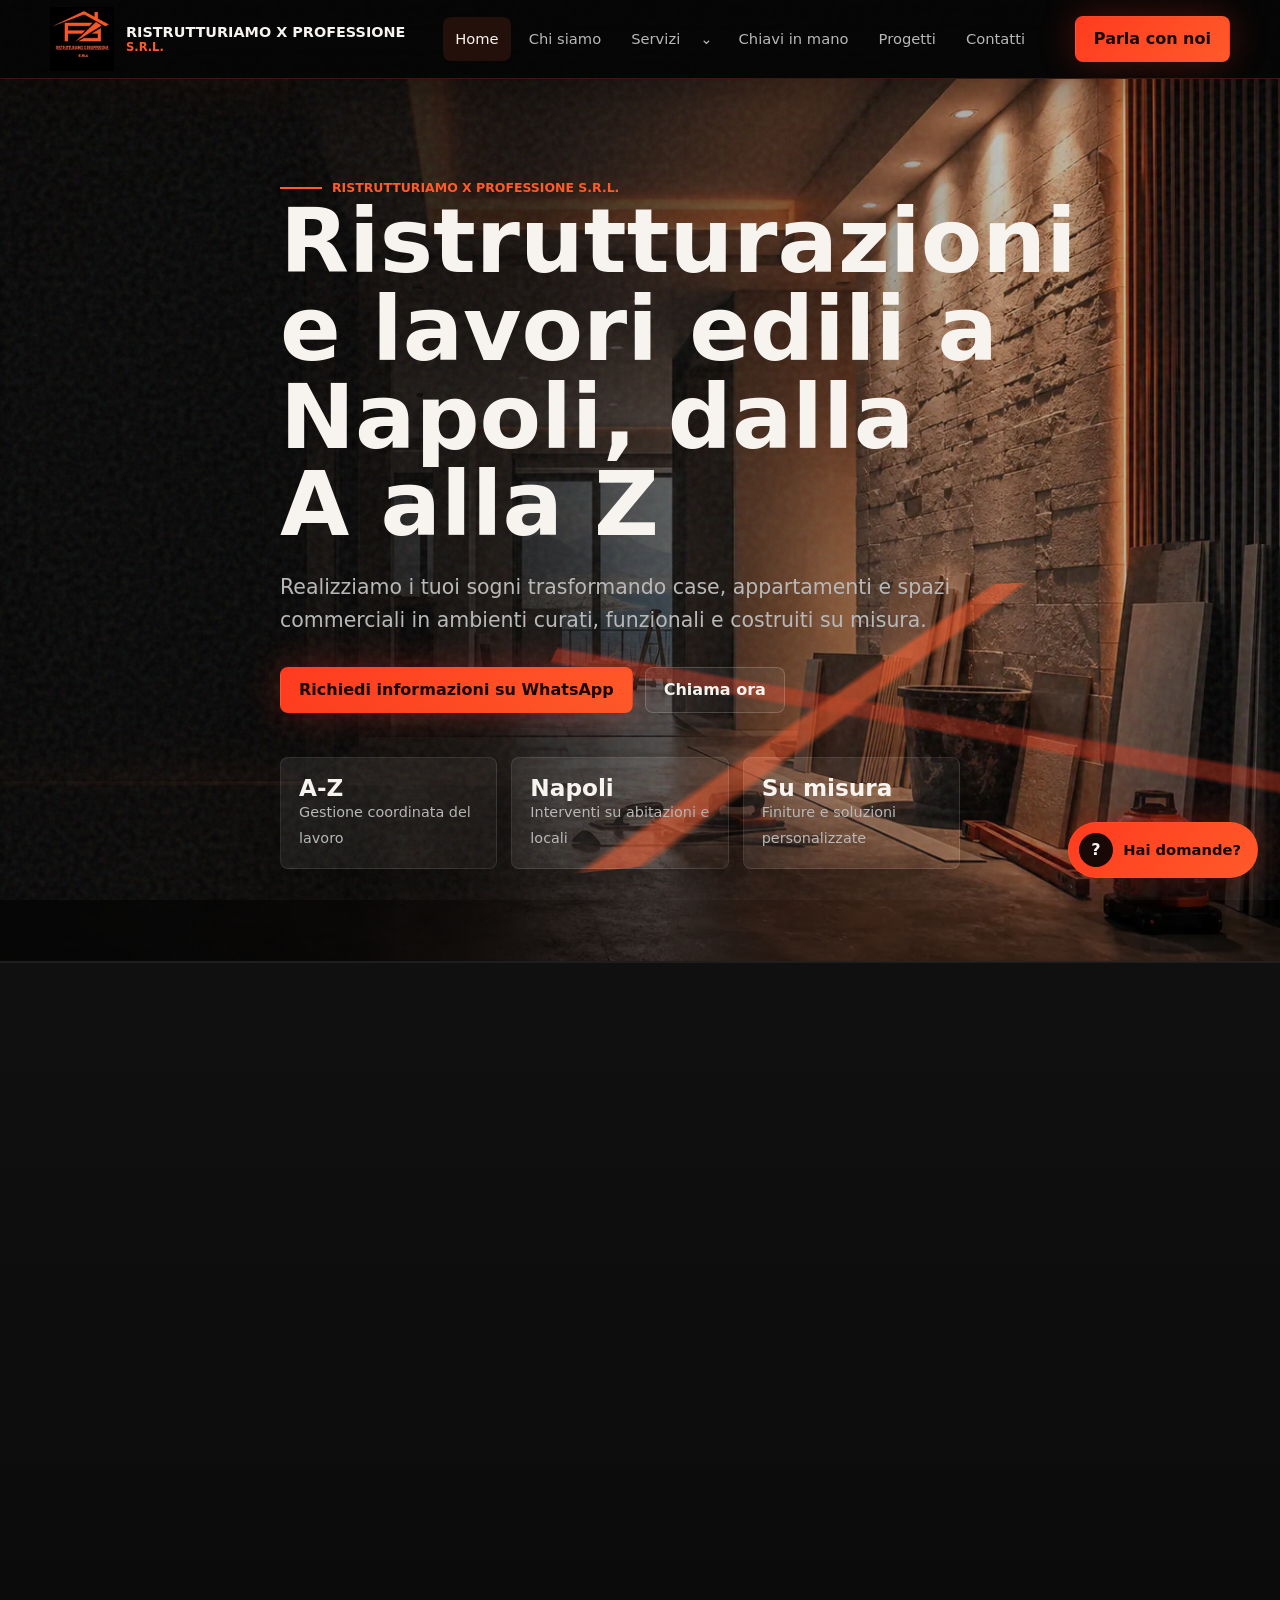
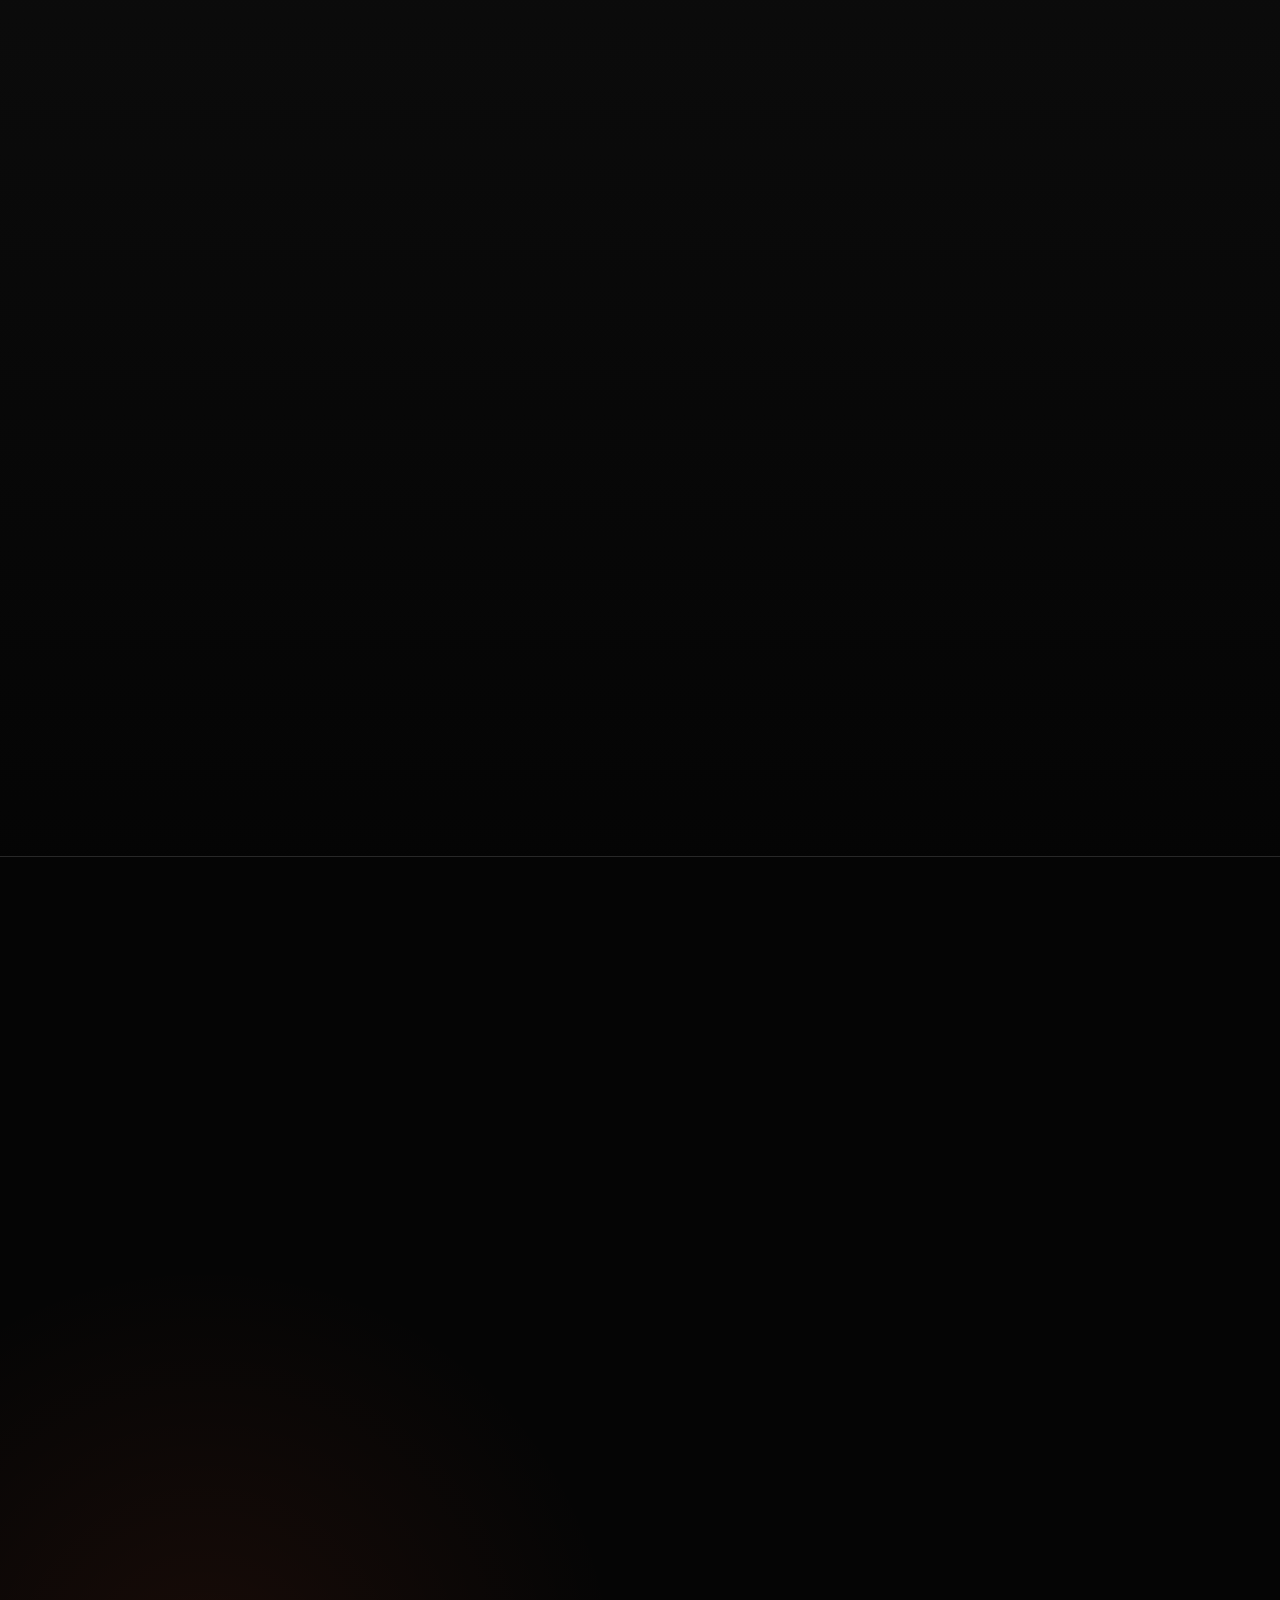
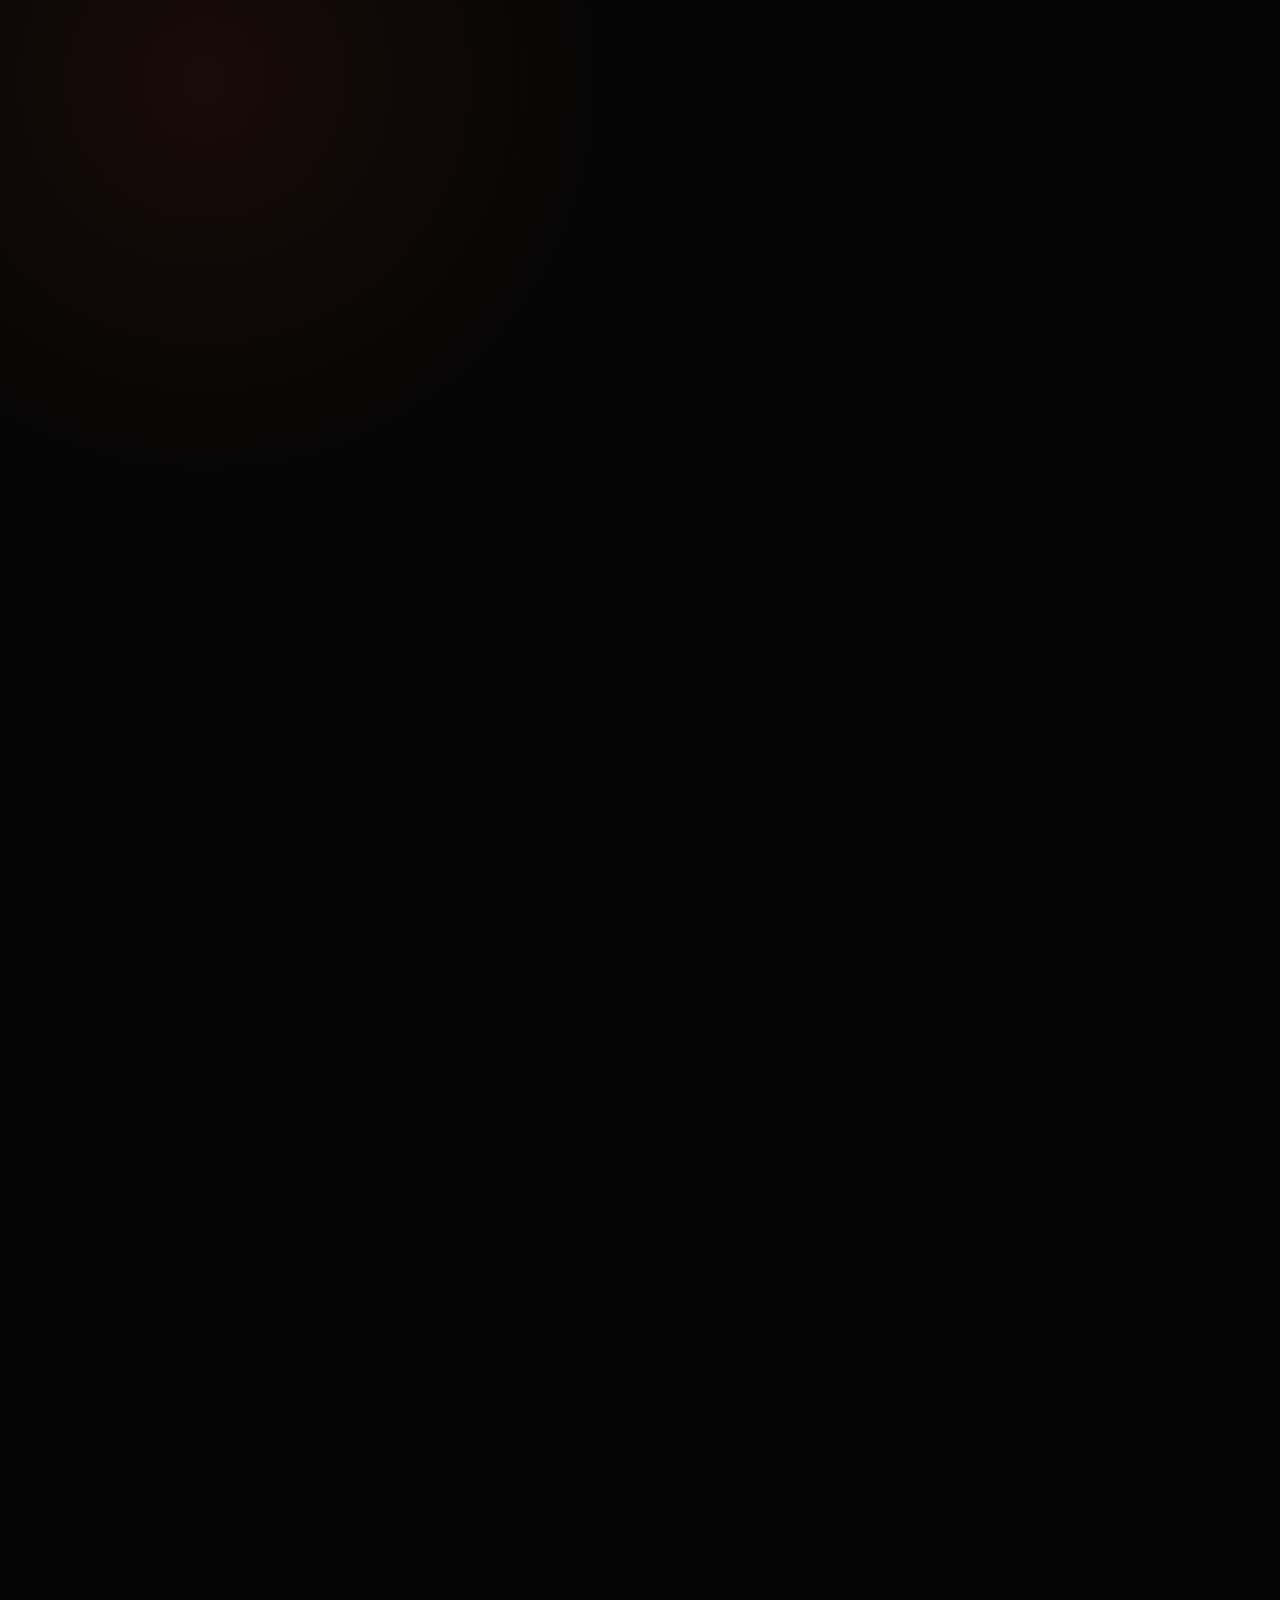
==== outputs/index.html @ 9999b203 "Build Ristrutturiamo X Professione static site" ====
<!doctype html>
<html lang="it">
<head>
  <meta charset="utf-8">
  <meta name="viewport" content="width=device-width, initial-scale=1">
  <title>Ristrutturazioni e lavori edili a Napoli | Ristrutturiamo X Professione</title>
  <meta name="description" content="Ristrutturiamo X Professione S.R.L. realizza ristrutturazioni, lavori edili e soluzioni chiavi in mano a Napoli e provincia.">
  <link rel="stylesheet" href="assets/css/styles.css">
</head>
<body data-page="home">
  <div data-header></div>

  <main>
    <section class="hero">
      <div class="container hero-content reveal">
        <span class="eyebrow">Ristrutturiamo X Professione S.R.L.</span>
        <h1>Ristrutturazioni e lavori edili a Napoli, dalla A alla Z</h1>
        <p class="lead">Realizziamo i tuoi sogni trasformando case, appartamenti e spazi commerciali in ambienti curati, funzionali e costruiti su misura.</p>
        <div class="hero-actions">
          <a class="btn btn-primary" data-wa target="_blank" rel="noopener">Richiedi informazioni su WhatsApp</a>
          <a class="btn btn-secondary" data-phone>Chiama ora</a>
        </div>
        <div class="hero-metrics">
          <div class="metric"><strong>A-Z</strong><span>Gestione coordinata del lavoro</span></div>
          <div class="metric"><strong>Napoli</strong><span>Interventi su abitazioni e locali</span></div>
          <div class="metric"><strong>Su misura</strong><span>Finiture e soluzioni personalizzate</span></div>
        </div>
      </div>
    </section>

    <section class="section section-graphite">
      <div class="container trust-grid">
        <article class="trust-item reveal">
          <span class="icon" data-icon="home"></span>
          <h3>Ristrutturazioni complete</h3>
          <p>Interventi interni ed esterni organizzati con metodo, attenzione tecnica e cura delle finiture.</p>
        </article>
        <article class="trust-item reveal">
          <span class="icon" data-icon="ruler"></span>
          <h3>Gestione dalla A alla Z</h3>
          <p>Un referente segue le fasi operative per mantenere chiaro il percorso del progetto.</p>
        </article>
        <article class="trust-item reveal">
          <span class="icon" data-icon="key"></span>
          <h3>Soluzioni chiavi in mano</h3>
          <p>Sopralluogo, organizzazione, coordinamento professionisti e consegna finale.</p>
        </article>
        <article class="trust-item reveal">
          <span class="icon" data-icon="phone"></span>
          <h3>Assistenza diretta</h3>
          <p>Comunicazione semplice e contatto rapido tramite telefono, WhatsApp e social.</p>
        </article>
      </div>
    </section>

    <section class="section">
      <div class="container">
        <div class="section-head reveal">
          <div>
            <span class="eyebrow">Servizi principali</span>
            <h2>Ogni lavorazione coordinata con precisione</h2>
          </div>
          <p>Dalla muratura agli impianti, dalle pavimentazioni alle finiture: il lavoro viene costruito intorno alle esigenze dello spazio e del cliente.</p>
        </div>
        <div class="grid-3">
          <article class="service-card reveal"><span class="icon" data-icon="home"></span><h3>Ristrutturazioni complete</h3><p>Interventi completi per immobili residenziali e commerciali.</p><a class="text-link" href="servizi.html">Vai ai servizi</a></article>
          <article class="service-card reveal"><span class="icon" data-icon="ruler"></span><h3>Ristrutturazione appartamenti</h3><p>Spazi abitativi ripensati per comfort, funzionalità ed estetica.</p><a class="text-link" href="servizi.html">Vai ai servizi</a></article>
          <article class="service-card reveal"><span class="icon" data-icon="tool"></span><h3>Bagni e cucine</h3><p>Ambienti tecnici gestiti con cura su impianti, rivestimenti e dettagli.</p><a class="text-link" href="servizi.html">Vai ai servizi</a></article>
          <article class="service-card reveal"><span class="icon" data-icon="tool"></span><h3>Impianti e opere interne</h3><p>Lavorazioni coordinate con i professionisti necessari al cantiere.</p><a class="text-link" href="servizi.html">Vai ai servizi</a></article>
          <article class="service-card reveal"><span class="icon" data-icon="tile"></span><h3>Pavimenti e rivestimenti</h3><p>Posa e scelta delle superfici con attenzione a resistenza e stile.</p><a class="text-link" href="servizi.html">Vai ai servizi</a></article>
          <article class="service-card reveal"><span class="icon" data-icon="finish"></span><h3>Cartongesso, pittura e finiture</h3><p>Dettagli finali curati per valorizzare ogni ambiente.</p><a class="text-link" href="servizi.html">Vai ai servizi</a></article>
        </div>
      </div>
    </section>

    <section class="section section-graphite">
      <div class="container split">
        <div class="reveal">
          <span class="eyebrow">Perché sceglierci</span>
          <h2>Un unico referente per trasformare la tua idea in realtà</h2>
          <p class="lead">Ascolto, organizzazione e cura tecnica guidano ogni scelta: materiali, professionisti, lavorazioni e finiture vengono coordinati con una comunicazione chiara.</p>
          <ul class="quote-list">
            <li>Ascolto delle esigenze e valutazione dello spazio</li>
            <li>Organizzazione del lavoro e gestione dei professionisti</li>
            <li>Attenzione ai materiali, ai dettagli e alle finiture</li>
            <li>Comunicazione diretta con il cliente durante il percorso</li>
          </ul>
        </div>
        <div class="architect-panel reveal" aria-label="Composizione architettonica 3D"><span class="blueprint"></span></div>
      </div>
    </section>

    <section class="section">
      <div class="container split">
        <div class="architect-panel reveal"><span class="blueprint"></span></div>
        <div class="reveal">
          <span class="eyebrow">Chiavi in mano</span>
          <h2>Ristrutturazioni chiavi in mano senza stress</h2>
          <p class="lead">L'azienda segue il cliente in ogni fase: sopralluogo, valutazione, organizzazione delle lavorazioni, gestione del cantiere, coordinamento dei professionisti e consegna finale.</p>
          <div class="cta-row">
            <a class="btn btn-primary" href="ristrutturazioni-chiavi-in-mano.html">Scopri il servizio chiavi in mano</a>
            <a class="btn btn-secondary" data-wa target="_blank" rel="noopener">Scrivici su WhatsApp</a>
          </div>
        </div>
      </div>
    </section>

    <section class="section-compact section-graphite">
      <div class="container review-band reveal">
        <div>
          <span class="eyebrow">Recensioni</span>
          <h2>La fiducia dei clienti è il nostro miglior biglietto da visita</h2>
          <p>Leggi le esperienze dei clienti e scopri come lavoriamo su progetti reali.</p>
        </div>
        <a class="btn btn-primary" data-reviews target="_blank" rel="noopener">Leggi le recensioni su Google</a>
      </div>
    </section>

    <section class="section">
      <div class="container review-band reveal">
        <div>
          <span class="eyebrow">Contatto diretto</span>
          <h2>Hai un progetto di ristrutturazione? Parliamone insieme.</h2>
        </div>
        <div class="cta-row">
          <a class="btn btn-primary" data-wa target="_blank" rel="noopener">WhatsApp</a>
          <a class="btn btn-secondary" data-phone>Telefono</a>
        </div>
      </div>
    </section>
  </main>

  <div data-footer></div>
  <script src="assets/js/main.js"></script>
</body>
</html>
---- outputs/assets/css/styles.css ----
:root {
  --black: #050505;
  --graphite: #111111;
  --graphite-2: #1a1a1a;
  --line: rgba(255, 255, 255, 0.1);
  --line-strong: rgba(255, 90, 42, 0.36);
  --orange: #ff3b1f;
  --orange-2: #ff5a2a;
  --warm: #f7f4ef;
  --muted: #b8b8b8;
  --muted-2: #8f8f8f;
  --shadow: 0 22px 80px rgba(0, 0, 0, 0.46);
  --glow: 0 0 36px rgba(255, 59, 31, 0.28);
  --radius: 8px;
  --container: 1180px;
  color-scheme: dark;
}

* {
  box-sizing: border-box;
}

html {
  scroll-behavior: smooth;
}

body {
  margin: 0;
  font-family: Inter, ui-sans-serif, system-ui, -apple-system, BlinkMacSystemFont, "Segoe UI", sans-serif;
  background:
    radial-gradient(circle at 84% 8%, rgba(255, 59, 31, 0.12), transparent 28rem),
    radial-gradient(circle at 16% 36%, rgba(255, 90, 42, 0.08), transparent 26rem),
    var(--black);
  color: var(--warm);
  line-height: 1.6;
  overflow-x: hidden;
}

body::before {
  content: "";
  position: fixed;
  inset: 0;
  pointer-events: none;
  z-index: -2;
  background-image:
    linear-gradient(rgba(255, 255, 255, 0.03) 1px, transparent 1px),
    linear-gradient(90deg, rgba(255, 255, 255, 0.025) 1px, transparent 1px);
  background-size: 48px 48px;
  mask-image: linear-gradient(to bottom, rgba(0, 0, 0, 0.82), transparent 82%);
}

body::after {
  content: "";
  position: fixed;
  inset: 0;
  pointer-events: none;
  z-index: -1;
  opacity: 0.18;
  background-image: url("data:image/svg+xml,%3Csvg viewBox='0 0 180 180' xmlns='http://www.w3.org/2000/svg'%3E%3Cfilter id='n'%3E%3CfeTurbulence type='fractalNoise' baseFrequency='.72' numOctaves='3' stitchTiles='stitch'/%3E%3C/filter%3E%3Crect width='180' height='180' filter='url(%23n)' opacity='.52'/%3E%3C/svg%3E");
}

a {
  color: inherit;
  text-decoration: none;
}

a:focus-visible,
button:focus-visible {
  outline: 2px solid var(--orange-2);
  outline-offset: 3px;
}

img {
  display: block;
  max-width: 100%;
}

button {
  font: inherit;
}

.sr-only {
  position: absolute;
  width: 1px;
  height: 1px;
  padding: 0;
  margin: -1px;
  overflow: hidden;
  clip: rect(0, 0, 0, 0);
  white-space: nowrap;
  border: 0;
}

.container {
  width: 100%;
  max-width: calc(var(--container) + 40px);
  padding-inline: 20px;
  margin-inline: auto;
}

.site-header {
  position: sticky;
  top: 0;
  z-index: 50;
  border-bottom: 1px solid rgba(255, 90, 42, 0.22);
  background: rgba(5, 5, 5, 0.84);
  backdrop-filter: blur(18px);
  box-shadow: 0 10px 42px rgba(0, 0, 0, 0.32);
}

.header-inner {
  display: flex;
  align-items: center;
  justify-content: space-between;
  min-height: 78px;
  gap: 22px;
}

.brand {
  display: flex;
  align-items: center;
  gap: 12px;
  min-width: 220px;
}

.brand img {
  width: 64px;
  height: 64px;
  object-fit: contain;
}

.brand-text {
  display: grid;
  gap: 0;
  line-height: 1.1;
}

.brand-name {
  font-weight: 800;
  font-size: 0.9rem;
  text-transform: uppercase;
}

.brand-sub {
  color: var(--orange-2);
  font-weight: 800;
  font-size: 0.72rem;
  text-transform: uppercase;
}

.main-nav {
  display: flex;
  align-items: center;
  gap: 6px;
}

.main-nav a,
.submenu-toggle {
  color: var(--muted);
  font-size: 0.92rem;
  padding: 10px 12px;
  border-radius: var(--radius);
  transition: color 180ms ease, background 180ms ease;
}

.main-nav a:hover,
.main-nav a.active,
.nav-dropdown.active > .nav-link,
.nav-dropdown:hover > .nav-link,
.nav-dropdown.is-open > .nav-link,
.submenu-toggle:hover {
  color: var(--warm);
  background: rgba(255, 90, 42, 0.12);
}

.nav-dropdown {
  position: relative;
  display: inline-flex;
  align-items: center;
}

.submenu-toggle {
  border: 0;
  background: transparent;
  cursor: pointer;
  padding-inline: 8px;
  color: var(--muted);
}

.submenu {
  position: absolute;
  top: calc(100% + 14px);
  left: 0;
  min-width: 270px;
  display: grid;
  gap: 4px;
  padding: 10px;
  border: 1px solid var(--line);
  border-radius: var(--radius);
  background: rgba(8, 8, 8, 0.96);
  box-shadow: var(--shadow);
  opacity: 0;
  pointer-events: none;
  transform: translateY(8px);
  transition: opacity 180ms ease, transform 180ms ease;
}

.submenu::before {
  content: "";
  position: absolute;
  left: 18px;
  top: -7px;
  width: 12px;
  height: 12px;
  border-left: 1px solid var(--line);
  border-top: 1px solid var(--line);
  background: rgba(8, 8, 8, 0.96);
  transform: rotate(45deg);
}

.nav-dropdown:hover .submenu,
.nav-dropdown:focus-within .submenu,
.nav-dropdown.is-open .submenu {
  opacity: 1;
  pointer-events: auto;
  transform: translateY(0);
}

.submenu a {
  padding: 11px 12px;
  color: var(--muted);
}

.submenu a:hover {
  color: var(--warm);
  background: rgba(255, 90, 42, 0.12);
}

.header-actions {
  display: flex;
  align-items: center;
  gap: 10px;
}

.menu-toggle {
  display: none;
  width: 44px;
  height: 44px;
  border: 1px solid var(--line);
  border-radius: var(--radius);
  background: rgba(255, 255, 255, 0.04);
  color: var(--warm);
  cursor: pointer;
}

.menu-toggle span {
  display: block;
  width: 18px;
  height: 2px;
  margin: 4px auto;
  background: currentColor;
  transition: transform 180ms ease, opacity 180ms ease;
}

.btn {
  display: inline-flex;
  align-items: center;
  justify-content: center;
  min-height: 46px;
  gap: 9px;
  padding: 12px 18px;
  border: 1px solid transparent;
  border-radius: var(--radius);
  font-weight: 800;
  line-height: 1.1;
  transition: transform 220ms cubic-bezier(.2, .8, .2, 1), box-shadow 220ms ease, border-color 220ms ease, background 220ms ease;
}

.btn:hover {
  transform: translateY(-2px);
}

.btn-primary {
  color: #160604;
  background: linear-gradient(135deg, var(--orange), var(--orange-2));
  box-shadow: var(--glow);
}

.btn-secondary {
  color: var(--warm);
  border-color: rgba(255, 255, 255, 0.18);
  background: rgba(255, 255, 255, 0.06);
}

.btn-secondary:hover {
  border-color: var(--line-strong);
  box-shadow: 0 12px 38px rgba(255, 59, 31, 0.14);
}

.btn-wide {
  width: 100%;
}

.hero {
  position: relative;
  min-height: calc(100vh - 78px);
  display: grid;
  align-items: center;
  overflow: hidden;
  border-bottom: 1px solid var(--line);
}

.hero::before {
  content: "";
  position: absolute;
  inset: 0;
  background:
    linear-gradient(90deg, rgba(5, 5, 5, 0.96) 0%, rgba(5, 5, 5, 0.82) 42%, rgba(5, 5, 5, 0.26) 78%),
    url("../images/hero-ristrutturazione-premium.jpg") center right / cover no-repeat;
  z-index: -2;
}

.hero::after {
  content: "";
  position: absolute;
  width: min(54vw, 660px);
  aspect-ratio: 1.55;
  right: 6vw;
  bottom: 7vh;
  background:
    linear-gradient(135deg, transparent 47%, rgba(255, 90, 42, 0.78) 48%, rgba(255, 90, 42, 0.78) 51%, transparent 52%),
    linear-gradient(25deg, transparent 41%, rgba(255, 59, 31, 0.48) 42%, rgba(255, 59, 31, 0.48) 45%, transparent 46%);
  filter: drop-shadow(0 28px 48px rgba(255, 59, 31, 0.2));
  transform: perspective(700px) rotateX(57deg) rotateZ(-8deg);
  opacity: 0.72;
  z-index: -1;
}

.hero-content {
  max-width: 760px;
  padding-block: 92px;
}

.eyebrow {
  display: inline-flex;
  align-items: center;
  gap: 10px;
  color: var(--orange-2);
  font-size: 0.78rem;
  font-weight: 900;
  text-transform: uppercase;
}

.eyebrow::before {
  content: "";
  width: 42px;
  height: 2px;
  background: currentColor;
  box-shadow: var(--glow);
}

h1,
h2,
h3,
p {
  margin-top: 0;
}

h1 {
  max-width: 820px;
  margin-bottom: 22px;
  font-size: clamp(2.8rem, 7vw, 6.1rem);
  line-height: 0.98;
  font-weight: 900;
  text-wrap: balance;
}

.page-hero h1 {
  font-size: clamp(2.5rem, 5.4vw, 5rem);
}

h2 {
  margin-bottom: 18px;
  font-size: clamp(2rem, 4vw, 3.5rem);
  line-height: 1.05;
  font-weight: 900;
}

h3 {
  margin-bottom: 10px;
  font-size: 1.18rem;
  line-height: 1.25;
}

.lead {
  max-width: 700px;
  color: var(--muted);
  font-size: clamp(1.06rem, 2vw, 1.28rem);
  overflow-wrap: break-word;
}

.hero-actions,
.cta-row {
  display: flex;
  flex-wrap: wrap;
  gap: 12px;
  margin-top: 30px;
}

.hero-metrics {
  display: grid;
  grid-template-columns: repeat(3, minmax(0, 1fr));
  gap: 14px;
  max-width: 680px;
  margin-top: 44px;
}

.metric,
.trust-item,
.service-card,
.feature-card,
.project-card,
.contact-panel,
.phase,
.review-band,
.video-box {
  border: 1px solid var(--line);
  border-radius: var(--radius);
  background: linear-gradient(145deg, rgba(255, 255, 255, 0.07), rgba(255, 255, 255, 0.025));
  box-shadow: var(--shadow);
}

.metric {
  padding: 18px;
}

.metric strong {
  display: block;
  color: var(--warm);
  font-size: 1.45rem;
  line-height: 1;
}

.metric span {
  color: var(--muted);
  font-size: 0.9rem;
}

.section {
  padding: 96px 0;
  position: relative;
  content-visibility: auto;
  contain-intrinsic-size: 700px;
}

.section-compact {
  padding: 72px 0;
}

.section-graphite {
  background: linear-gradient(180deg, rgba(17, 17, 17, 0.94), rgba(5, 5, 5, 0.92));
  border-block: 1px solid var(--line);
}

.section-head {
  display: flex;
  align-items: end;
  justify-content: space-between;
  gap: 28px;
  margin-bottom: 34px;
}

.section-head p {
  max-width: 520px;
  color: var(--muted);
}

.trust-grid {
  display: grid;
  grid-template-columns: repeat(4, minmax(0, 1fr));
  gap: 16px;
}

.trust-item,
.feature-card,
.phase {
  padding: 24px;
}

.icon {
  display: inline-grid;
  place-items: center;
  width: 44px;
  height: 44px;
  margin-bottom: 18px;
  border: 1px solid var(--line-strong);
  border-radius: var(--radius);
  color: var(--orange-2);
  background: rgba(255, 59, 31, 0.1);
  box-shadow: inset 0 0 28px rgba(255, 59, 31, 0.08);
}

.icon svg {
  width: 23px;
  height: 23px;
  stroke: currentColor;
  stroke-width: 2;
  fill: none;
}

.grid-3 {
  display: grid;
  grid-template-columns: repeat(3, minmax(0, 1fr));
  gap: 18px;
}

.grid-2 {
  display: grid;
  grid-template-columns: repeat(2, minmax(0, 1fr));
  gap: 22px;
}

.service-card {
  position: relative;
  min-height: 260px;
  padding: 26px;
  overflow: hidden;
  transition: transform 260ms cubic-bezier(.2, .8, .2, 1), border-color 220ms ease, background 220ms ease;
}

.service-card[id] {
  scroll-margin-top: 110px;
}

.service-card::before {
  content: "";
  position: absolute;
  inset: 0;
  opacity: 0;
  background:
    linear-gradient(135deg, rgba(255, 59, 31, 0.18), transparent 42%),
    linear-gradient(45deg, transparent 55%, rgba(255, 90, 42, 0.18) 56%, transparent 57%);
  transition: opacity 180ms ease;
}

.service-card:hover {
  transform: translateY(-6px);
  border-color: var(--line-strong);
  background: linear-gradient(145deg, rgba(255, 255, 255, 0.09), rgba(255, 59, 31, 0.04));
}

.service-card:hover::before {
  opacity: 1;
}

.service-card > * {
  position: relative;
}

.service-card p,
.trust-item p,
.feature-card p,
.phase p,
.contact-panel p,
.project-card p {
  color: var(--muted);
}

.text-link {
  display: inline-flex;
  align-items: center;
  gap: 8px;
  margin-top: 14px;
  color: var(--orange-2);
  font-weight: 900;
}

.split {
  display: grid;
  grid-template-columns: 1.04fr 0.96fr;
  gap: 42px;
  align-items: center;
}

.architect-panel {
  position: relative;
  min-height: 440px;
  border: 1px solid var(--line);
  border-radius: var(--radius);
  overflow: hidden;
  background:
    linear-gradient(135deg, rgba(255, 59, 31, 0.18), transparent 34%),
    linear-gradient(165deg, rgba(255, 255, 255, 0.08), rgba(255, 255, 255, 0.02)),
    #0c0c0c;
  box-shadow: var(--shadow);
}

.architect-panel::before {
  content: "";
  position: absolute;
  inset: 48px;
  border: 1px solid rgba(255, 255, 255, 0.14);
  transform: skewY(-9deg);
}

.architect-panel::after {
  content: "";
  position: absolute;
  width: 78%;
  height: 54%;
  right: -8%;
  bottom: 12%;
  background:
    linear-gradient(135deg, transparent 38%, var(--orange) 39%, var(--orange) 43%, transparent 44%),
    linear-gradient(25deg, transparent 48%, rgba(255, 90, 42, 0.7) 49%, rgba(255, 90, 42, 0.7) 52%, transparent 53%),
    linear-gradient(180deg, rgba(255, 255, 255, 0.09), rgba(255, 255, 255, 0.02));
  transform: perspective(760px) rotateX(52deg) rotateZ(-13deg);
  filter: drop-shadow(0 28px 40px rgba(255, 59, 31, 0.18));
}

.blueprint {
  position: absolute;
  inset: 0;
  opacity: 0.42;
  background-image:
    linear-gradient(90deg, rgba(255, 255, 255, 0.07) 1px, transparent 1px),
    linear-gradient(rgba(255, 255, 255, 0.07) 1px, transparent 1px);
  background-size: 34px 34px;
}

.quote-list {
  display: grid;
  gap: 12px;
  margin: 26px 0 0;
  padding: 0;
  list-style: none;
}

.quote-list li {
  position: relative;
  padding: 14px 14px 14px 42px;
  border: 1px solid var(--line);
  border-radius: var(--radius);
  color: var(--muted);
  background: rgba(255, 255, 255, 0.035);
}

.quote-list li::before {
  content: "";
  position: absolute;
  left: 16px;
  top: 20px;
  width: 12px;
  height: 12px;
  border-top: 2px solid var(--orange-2);
  border-right: 2px solid var(--orange-2);
  transform: rotate(45deg);
}

.steps {
  display: grid;
  grid-template-columns: repeat(4, minmax(0, 1fr));
  gap: 16px;
  counter-reset: phase;
}

.phase {
  position: relative;
  overflow: hidden;
}

.phase::before {
  counter-increment: phase;
  content: "0" counter(phase);
  display: block;
  margin-bottom: 28px;
  color: var(--orange-2);
  font-weight: 900;
  font-size: 0.9rem;
}

.phase::after {
  content: "";
  position: absolute;
  left: 24px;
  right: 24px;
  top: 58px;
  height: 1px;
  background: linear-gradient(90deg, var(--orange), transparent);
}

.page-hero {
  padding: 118px 0 72px;
  border-bottom: 1px solid var(--line);
  background:
    linear-gradient(135deg, rgba(255, 59, 31, 0.13), transparent 44%),
    linear-gradient(180deg, rgba(17, 17, 17, 0.72), rgba(5, 5, 5, 0));
}

.page-hero .lead {
  max-width: 780px;
}

.video-box {
  display: grid;
  place-items: center;
  min-height: 360px;
  overflow: hidden;
  position: relative;
  background:
    linear-gradient(135deg, rgba(255, 59, 31, 0.16), transparent 42%),
    linear-gradient(145deg, rgba(255, 255, 255, 0.08), rgba(255, 255, 255, 0.02));
}

.video-shell {
  margin: 0;
  overflow: hidden;
  border: 1px solid var(--line);
  border-radius: var(--radius);
  background:
    linear-gradient(135deg, rgba(255, 59, 31, 0.18), transparent 46%),
    #090909;
  box-shadow: var(--shadow);
}

.company-video {
  display: block;
  width: 100%;
  aspect-ratio: 16 / 9;
  max-height: 560px;
  object-fit: cover;
  background: #000;
}

.video-shell figcaption {
  display: grid;
  gap: 4px;
  padding: 18px 20px;
  color: var(--muted);
}

.video-shell figcaption span {
  color: var(--orange-2);
  font-size: 0.78rem;
  font-weight: 900;
  text-transform: uppercase;
}

.before-after-grid {
  display: grid;
  grid-template-columns: repeat(3, minmax(0, 1fr));
  gap: 18px;
}

.before-after-card {
  overflow: hidden;
  border: 1px solid var(--line);
  border-radius: var(--radius);
  background: linear-gradient(145deg, rgba(255, 255, 255, 0.07), rgba(255, 255, 255, 0.025));
  box-shadow: var(--shadow);
  transition: transform 260ms cubic-bezier(.2, .8, .2, 1), border-color 220ms ease;
}

.before-after-card:hover {
  transform: translateY(-6px);
  border-color: var(--line-strong);
}

.compare {
  --split: 54%;
  position: relative;
  aspect-ratio: 3 / 2;
  overflow: hidden;
  background: #090909;
}

.compare img {
  width: 100%;
  height: 100%;
  object-fit: cover;
}

.after-layer {
  position: absolute;
  inset: 0;
  width: var(--split);
  overflow: hidden;
  border-right: 2px solid var(--orange-2);
  box-shadow: 18px 0 42px rgba(255, 59, 31, 0.24);
  transition: width 520ms cubic-bezier(.2, .8, .2, 1);
}

.before-after-card:hover .after-layer {
  width: 68%;
}

.after-layer img {
  width: auto;
  height: 100%;
  max-width: none;
}

.compare-label {
  position: absolute;
  top: 14px;
  z-index: 2;
  display: inline-flex;
  padding: 7px 10px;
  border-radius: var(--radius);
  color: var(--warm);
  font-size: 0.78rem;
  font-weight: 900;
  text-transform: uppercase;
  background: rgba(5, 5, 5, 0.76);
  border: 1px solid var(--line);
}

.compare-label.before {
  right: 14px;
}

.compare-label.after {
  left: 14px;
  color: #160604;
  background: linear-gradient(135deg, var(--orange), var(--orange-2));
}

.social-proof-grid {
  display: grid;
  grid-template-columns: 1fr;
  gap: 12px;
}

.social-proof-card {
  display: grid;
  gap: 6px;
  padding: 20px;
  border: 1px solid var(--line);
  border-radius: var(--radius);
  background:
    linear-gradient(135deg, rgba(255, 59, 31, 0.12), transparent 42%),
    rgba(255, 255, 255, 0.045);
  box-shadow: var(--shadow);
  transition: transform 240ms cubic-bezier(.2, .8, .2, 1), border-color 220ms ease, background 220ms ease;
}

.social-proof-card:hover {
  transform: translateY(-4px);
  border-color: var(--line-strong);
  background:
    linear-gradient(135deg, rgba(255, 59, 31, 0.2), transparent 42%),
    rgba(255, 255, 255, 0.06);
}

.social-proof-card span {
  color: var(--orange-2);
  font-size: 0.78rem;
  font-weight: 900;
  text-transform: uppercase;
}

.social-proof-card strong {
  color: var(--warm);
  font-size: 1.08rem;
}

.video-box::before {
  content: "";
  width: 76px;
  height: 76px;
  border-radius: 50%;
  border: 1px solid var(--line-strong);
  background: rgba(255, 59, 31, 0.12);
  box-shadow: var(--glow);
}

.video-box::after {
  content: "";
  position: absolute;
  border-left: 18px solid var(--orange-2);
  border-block: 12px solid transparent;
  transform: translateX(4px);
}

.video-note {
  position: absolute;
  left: 24px;
  bottom: 20px;
  color: var(--muted);
  font-size: 0.9rem;
}

.project-card {
  overflow: hidden;
  background: #0d0d0d;
  transition: transform 260ms cubic-bezier(.2, .8, .2, 1), border-color 220ms ease;
}

.project-card:hover {
  transform: translateY(-6px);
  border-color: var(--line-strong);
}

.project-visual {
  min-height: 260px;
  background:
    linear-gradient(135deg, rgba(5, 5, 5, 0.18), rgba(5, 5, 5, 0.68)),
    url("../images/hero-ristrutturazione-premium.jpg") center / cover no-repeat;
  position: relative;
}

.project-visual::after {
  content: "";
  position: absolute;
  inset: 20px;
  border: 1px solid rgba(255, 255, 255, 0.16);
  background:
    linear-gradient(135deg, transparent 44%, rgba(255, 90, 42, 0.78) 45%, rgba(255, 90, 42, 0.78) 47%, transparent 48%),
    linear-gradient(90deg, transparent 52%, rgba(255, 59, 31, 0.48) 53%, transparent 54%);
}

.project-card:nth-child(2) .project-visual {
  background-position: 58% center;
  filter: saturate(0.92);
}

.project-card:nth-child(3) .project-visual {
  background-position: right center;
  filter: contrast(1.05);
}

.project-card:nth-child(4) .project-visual {
  background-position: 34% center;
  filter: brightness(0.88);
}

.project-body {
  padding: 24px;
}

.tag {
  display: inline-flex;
  margin-bottom: 12px;
  color: var(--orange-2);
  font-size: 0.78rem;
  font-weight: 900;
  text-transform: uppercase;
}

.review-band {
  display: grid;
  grid-template-columns: 1fr auto;
  gap: 24px;
  align-items: center;
  padding: 30px;
  background:
    linear-gradient(135deg, rgba(255, 59, 31, 0.18), transparent 40%),
    linear-gradient(145deg, rgba(255, 255, 255, 0.08), rgba(255, 255, 255, 0.025));
}

.contact-layout {
  display: grid;
  grid-template-columns: 0.9fr 1.1fr;
  gap: 22px;
}

.contact-panel {
  padding: 26px;
}

.contact-lines {
  display: grid;
  gap: 14px;
  margin-top: 22px;
}

.contact-line {
  display: grid;
  grid-template-columns: 44px 1fr;
  gap: 14px;
  align-items: start;
  padding-bottom: 14px;
  border-bottom: 1px solid var(--line);
}

.contact-line:last-child {
  border-bottom: 0;
  padding-bottom: 0;
}

.hours {
  display: grid;
  gap: 8px;
  margin: 18px 0 0;
  padding: 0;
  list-style: none;
}

.hours li {
  display: flex;
  justify-content: space-between;
  gap: 20px;
  color: var(--muted);
  border-bottom: 1px solid rgba(255, 255, 255, 0.07);
  padding-bottom: 8px;
}

.map-panel {
  min-height: 440px;
  padding: 34px;
  border: 1px solid var(--line);
  border-radius: var(--radius);
  background:
    linear-gradient(135deg, rgba(255, 59, 31, 0.16), transparent 36%),
    linear-gradient(90deg, rgba(255, 255, 255, 0.06) 1px, transparent 1px),
    linear-gradient(rgba(255, 255, 255, 0.06) 1px, transparent 1px),
    #0d0d0d;
  background-size: auto, 38px 38px, 38px 38px, auto;
  box-shadow: var(--shadow);
  display: grid;
  align-content: end;
}

.site-footer {
  border-top: 1px solid var(--line);
  background: #030303;
  padding: 66px 0 28px;
}

.footer-grid {
  display: grid;
  grid-template-columns: 1.2fr 0.8fr 0.8fr 0.9fr;
  gap: 36px;
}

.footer-logo {
  width: 86px;
  margin-bottom: 18px;
}

.footer-title {
  color: var(--warm);
  font-weight: 900;
  margin-bottom: 12px;
}

.footer-links,
.social-links {
  display: grid;
  gap: 10px;
}

.footer-links a,
.social-links a,
.footer-copy a {
  color: var(--muted);
}

.footer-links a:hover,
.social-links a:hover,
.footer-copy a:hover {
  color: var(--orange-2);
}

.footer-copy {
  display: flex;
  flex-wrap: wrap;
  justify-content: space-between;
  gap: 18px;
  margin-top: 42px;
  padding-top: 22px;
  border-top: 1px solid var(--line);
  color: var(--muted-2);
  font-size: 0.9rem;
}

.reveal {
  opacity: 0;
  transform: translateY(24px);
  transition: opacity 700ms ease, transform 700ms cubic-bezier(.2, .8, .2, 1);
}

.hero .reveal,
.page-hero .reveal {
  opacity: 1;
  transform: none;
}

.reveal.is-visible {
  opacity: 1;
  transform: translateY(0);
}

.chatbot {
  position: fixed;
  right: 22px;
  bottom: 22px;
  z-index: 70;
  display: grid;
  justify-items: end;
  gap: 12px;
}

.chatbot-fab {
  display: inline-flex;
  align-items: center;
  gap: 10px;
  min-height: 54px;
  padding: 10px 16px 10px 10px;
  border: 1px solid rgba(255, 90, 42, 0.42);
  border-radius: 999px;
  background: linear-gradient(135deg, var(--orange), var(--orange-2));
  color: #160604;
  box-shadow: var(--glow), 0 18px 46px rgba(0, 0, 0, 0.42);
  cursor: pointer;
}

.chatbot-fab span {
  display: grid;
  place-items: center;
  width: 34px;
  height: 34px;
  border-radius: 50%;
  background: rgba(5, 5, 5, 0.92);
  color: var(--warm);
  font-weight: 900;
}

.chatbot-fab strong {
  font-size: 0.92rem;
}

.chatbot-panel {
  width: min(390px, calc(100vw - 28px));
  max-height: min(720px, calc(100vh - 104px));
  overflow: auto;
  border: 1px solid var(--line);
  border-radius: var(--radius);
  background:
    linear-gradient(135deg, rgba(255, 59, 31, 0.16), transparent 44%),
    #070707;
  box-shadow: var(--shadow);
  padding: 18px;
}

.chatbot-panel[hidden] {
  display: none;
}

.chatbot-head {
  display: flex;
  align-items: start;
  justify-content: space-between;
  gap: 16px;
  padding-bottom: 14px;
  border-bottom: 1px solid var(--line);
}

.chatbot-head h2 {
  margin: 8px 0 0;
  font-size: 1.35rem;
  line-height: 1.1;
}

.chatbot-close {
  display: grid;
  place-items: center;
  width: 36px;
  height: 36px;
  border: 1px solid var(--line);
  border-radius: var(--radius);
  background: rgba(255, 255, 255, 0.05);
  color: var(--warm);
  cursor: pointer;
  font-size: 1.4rem;
}

.chatbot-thread {
  display: grid;
  gap: 10px;
  padding: 16px 0;
}

.bot-message,
.user-message {
  max-width: 92%;
  padding: 12px 14px;
  border-radius: var(--radius);
  color: var(--warm);
  font-size: 0.94rem;
}

.bot-message {
  justify-self: start;
  background: rgba(255, 255, 255, 0.07);
  border: 1px solid var(--line);
}

.user-message {
  justify-self: end;
  background: rgba(255, 90, 42, 0.18);
  border: 1px solid var(--line-strong);
}

.chatbot-answer-link {
  justify-self: start;
  color: var(--orange-2);
  font-weight: 900;
}

.chatbot-questions {
  display: grid;
  grid-template-columns: 1fr;
  gap: 8px;
}

.chatbot-form {
  display: grid;
  grid-template-columns: 1fr auto;
  gap: 8px;
  margin-bottom: 12px;
}

.chatbot-form input {
  min-width: 0;
  min-height: 44px;
  padding: 11px 12px;
  border: 1px solid var(--line);
  border-radius: var(--radius);
  background: rgba(255, 255, 255, 0.055);
  color: var(--warm);
}

.chatbot-form input::placeholder {
  color: var(--muted-2);
}

.chatbot-form button {
  min-height: 44px;
  padding: 10px 13px;
  border: 0;
  border-radius: var(--radius);
  background: linear-gradient(135deg, var(--orange), var(--orange-2));
  color: #160604;
  font-weight: 900;
  cursor: pointer;
}

.chatbot-questions button {
  width: 100%;
  padding: 11px 12px;
  border: 1px solid var(--line);
  border-radius: var(--radius);
  background: rgba(255, 255, 255, 0.045);
  color: var(--warm);
  text-align: left;
  cursor: pointer;
}

.chatbot-questions button:hover {
  border-color: var(--line-strong);
  background: rgba(255, 90, 42, 0.11);
}

.chatbot-direct {
  display: grid;
  grid-template-columns: 1fr 1fr;
  gap: 8px;
  margin-top: 14px;
}

@media (prefers-reduced-motion: reduce) {
  *,
  *::before,
  *::after {
    scroll-behavior: auto !important;
    transition: none !important;
  }

  .reveal {
    opacity: 1;
    transform: none;
  }

  .after-layer {
    transition: none;
  }
}

@supports (background-image: image-set(url("../images/hero-ristrutturazione-premium.webp") type("image/webp"))) {
  .hero::before {
    background:
      linear-gradient(90deg, rgba(5, 5, 5, 0.96) 0%, rgba(5, 5, 5, 0.82) 42%, rgba(5, 5, 5, 0.26) 78%),
      image-set(
        url("../images/hero-ristrutturazione-premium.webp") type("image/webp"),
        url("../images/hero-ristrutturazione-premium.jpg") type("image/jpeg"),
        url("../images/hero-ristrutturazione-premium.png") type("image/png")
      ) center right / cover no-repeat;
  }

  .project-visual {
    background:
      linear-gradient(135deg, rgba(5, 5, 5, 0.18), rgba(5, 5, 5, 0.68)),
      image-set(
        url("../images/hero-ristrutturazione-premium.webp") type("image/webp"),
        url("../images/hero-ristrutturazione-premium.jpg") type("image/jpeg"),
        url("../images/hero-ristrutturazione-premium.png") type("image/png")
      ) center / cover no-repeat;
  }
}

@media (max-width: 1040px) {
  .main-nav {
    position: fixed;
    inset: 78px 16px auto 16px;
    display: none;
    flex-direction: column;
    align-items: stretch;
    padding: 14px;
    border: 1px solid var(--line);
    border-radius: var(--radius);
    background: #050505;
    box-shadow: var(--shadow);
  }

  .main-nav.is-open {
    display: flex;
  }

  .main-nav a {
    padding: 14px;
  }

  .nav-dropdown {
    display: grid;
    grid-template-columns: 1fr 44px;
    align-items: stretch;
  }

  .nav-dropdown > .nav-link {
    grid-column: 1;
  }

  .submenu-toggle {
    grid-column: 2;
    min-height: 48px;
    border: 1px solid var(--line);
    background: rgba(255, 255, 255, 0.04);
  }

  .submenu {
    position: static;
    grid-column: 1 / -1;
    min-width: 0;
    display: none;
    margin: 2px 0 6px;
    opacity: 1;
    pointer-events: auto;
    transform: none;
    box-shadow: none;
    background: rgba(255, 255, 255, 0.035);
  }

  .submenu::before {
    display: none;
  }

  .nav-dropdown:hover .submenu,
  .nav-dropdown:focus-within .submenu {
    display: none;
  }

  .nav-dropdown.is-open .submenu {
    display: grid;
  }

  .menu-toggle {
    display: block;
  }

  .header-actions .btn {
    display: none;
  }

  .trust-grid,
  .steps {
    grid-template-columns: repeat(2, minmax(0, 1fr));
  }

  .grid-3,
  .before-after-grid,
  .footer-grid {
    grid-template-columns: repeat(2, minmax(0, 1fr));
  }

  .split,
  .contact-layout {
    grid-template-columns: 1fr;
  }
}

@media (max-width: 720px) {
  .container {
    max-width: calc(var(--container) + 28px);
    padding-inline: 14px;
  }

  .brand {
    min-width: 0;
  }

  .brand img {
    width: 54px;
    height: 54px;
  }

  .brand-name {
    font-size: 0.78rem;
  }

  .brand-sub {
    font-size: 0.66rem;
  }

  .hero {
    min-height: auto;
  }

  .hero::before {
    background:
      linear-gradient(180deg, rgba(5, 5, 5, 0.92) 0%, rgba(5, 5, 5, 0.76) 52%, rgba(5, 5, 5, 0.9) 100%),
      url("../images/hero-ristrutturazione-premium.jpg") 62% center / cover no-repeat;
  }

  .hero::after {
    width: 92vw;
    right: -18vw;
    bottom: 4vh;
    opacity: 0.48;
  }

  .hero-content {
    padding-block: 74px;
  }

  h1 {
    font-size: clamp(2.48rem, 13vw, 3.8rem);
  }

  .page-hero h1 {
    font-size: clamp(2.05rem, 10vw, 3rem);
    line-height: 1.06;
  }

  .lead {
    max-width: 100%;
    font-size: 1rem;
    line-height: 1.65;
  }

  .hero-metrics,
  .grid-2,
  .grid-3,
  .before-after-grid,
  .trust-grid,
  .steps,
  .footer-grid {
    grid-template-columns: 1fr;
  }

  .section,
  .section-compact {
    padding: 64px 0;
  }

  .section-head,
  .review-band {
    display: grid;
    align-items: start;
  }

  .btn {
    width: 100%;
  }

  .architect-panel,
  .map-panel {
    min-height: 330px;
  }

  .footer-copy {
    display: grid;
  }

  .chatbot {
    right: 14px;
    bottom: 14px;
  }

  .chatbot-fab strong {
    display: none;
  }

  .chatbot-panel {
    max-height: calc(100vh - 92px);
  }

  .chatbot-direct {
    grid-template-columns: 1fr;
  }

  .chatbot-form {
    grid-template-columns: 1fr;
  }
}

@media (max-width: 720px) {
  @supports (background-image: image-set(url("../images/hero-ristrutturazione-premium.webp") type("image/webp"))) {
    .hero::before {
      background:
        linear-gradient(180deg, rgba(5, 5, 5, 0.92) 0%, rgba(5, 5, 5, 0.76) 52%, rgba(5, 5, 5, 0.9) 100%),
        image-set(
          url("../images/hero-ristrutturazione-premium.webp") type("image/webp"),
          url("../images/hero-ristrutturazione-premium.jpg") type("image/jpeg"),
          url("../images/hero-ristrutturazione-premium.png") type("image/png")
        ) 62% center / cover no-repeat;
    }
  }
}
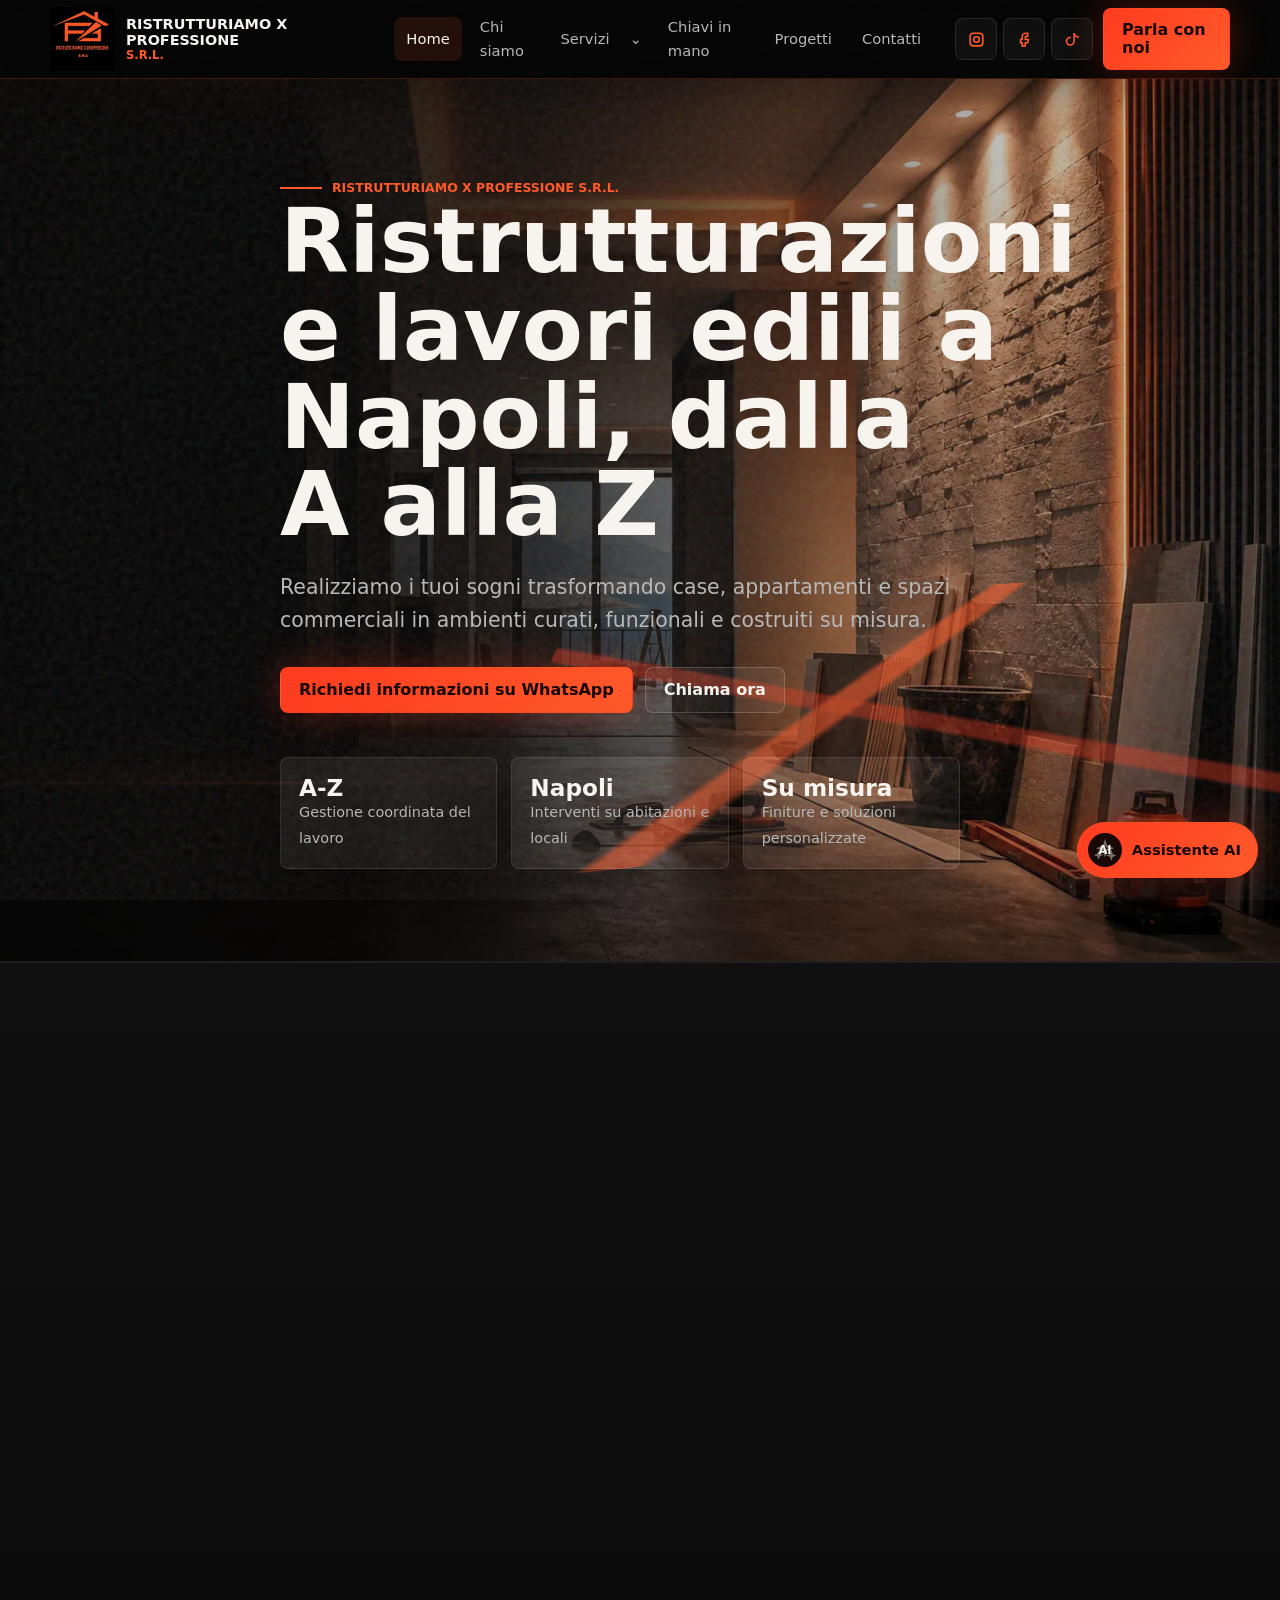
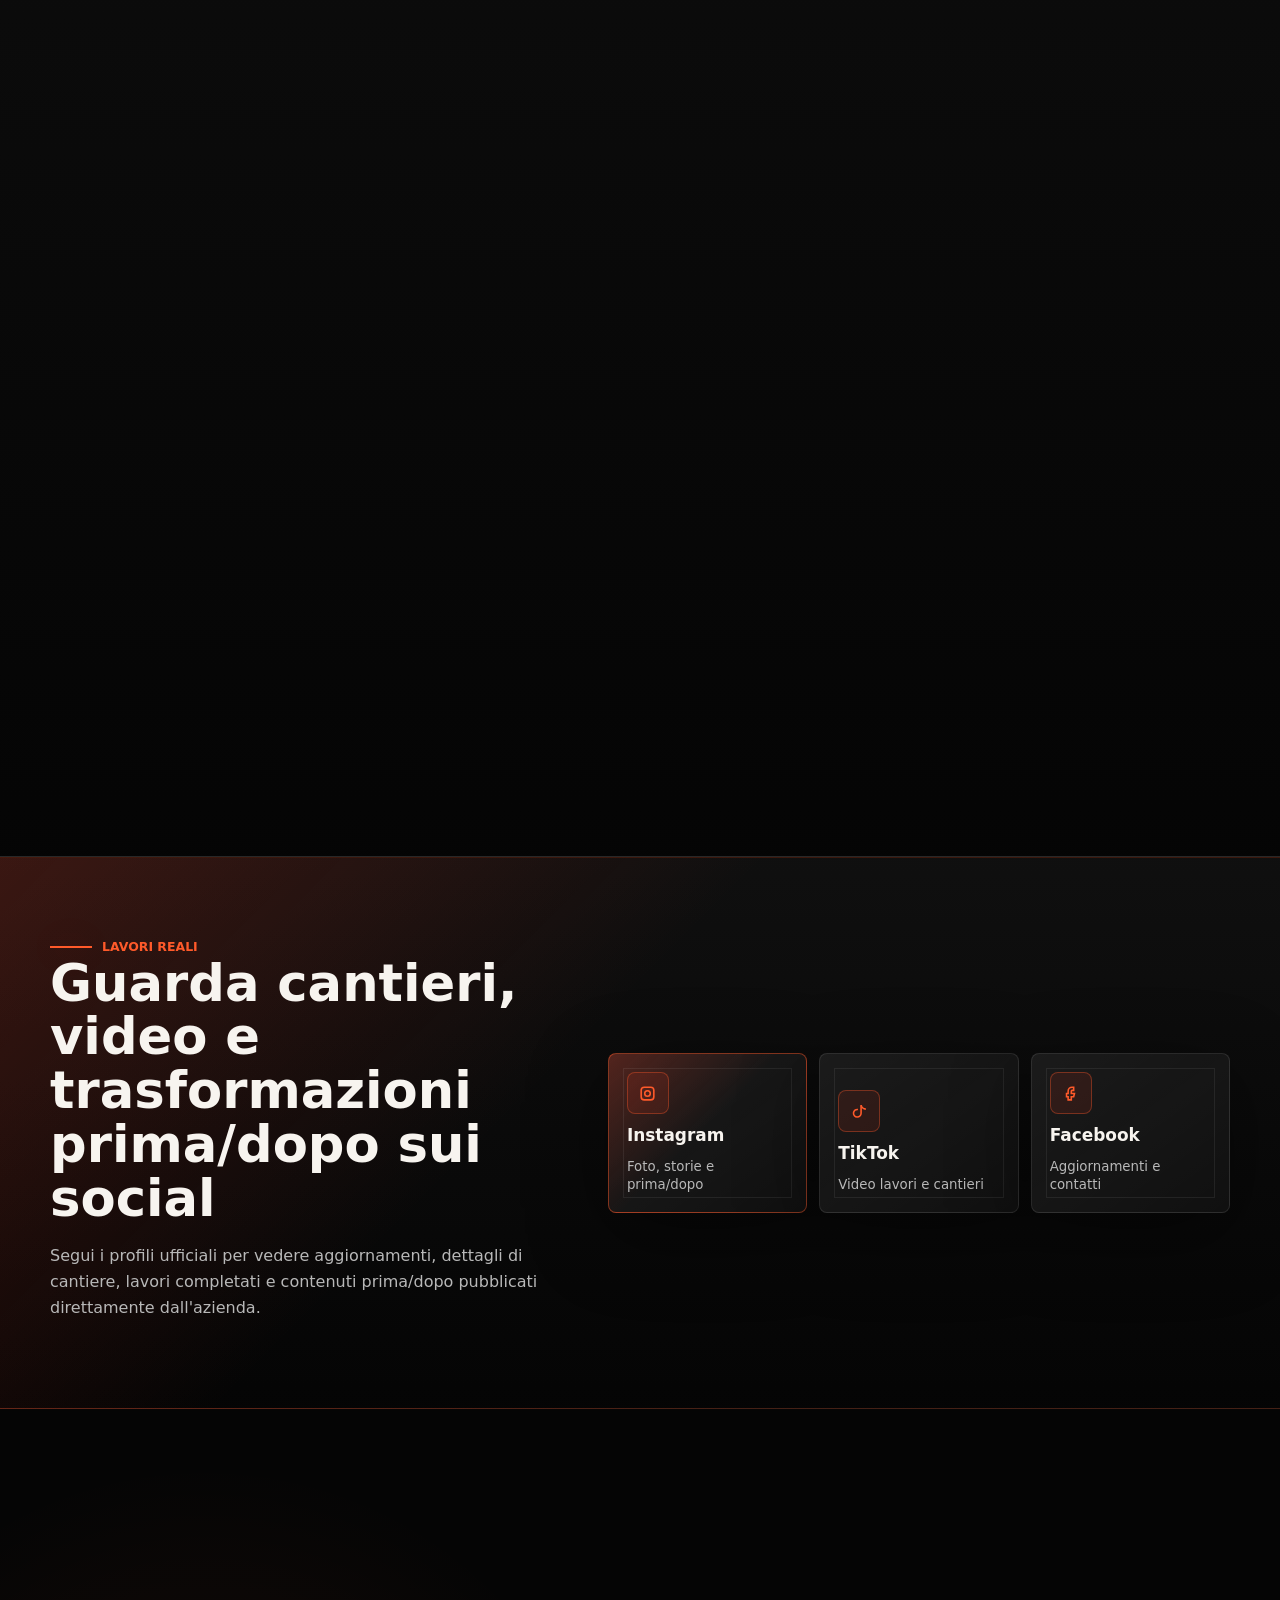
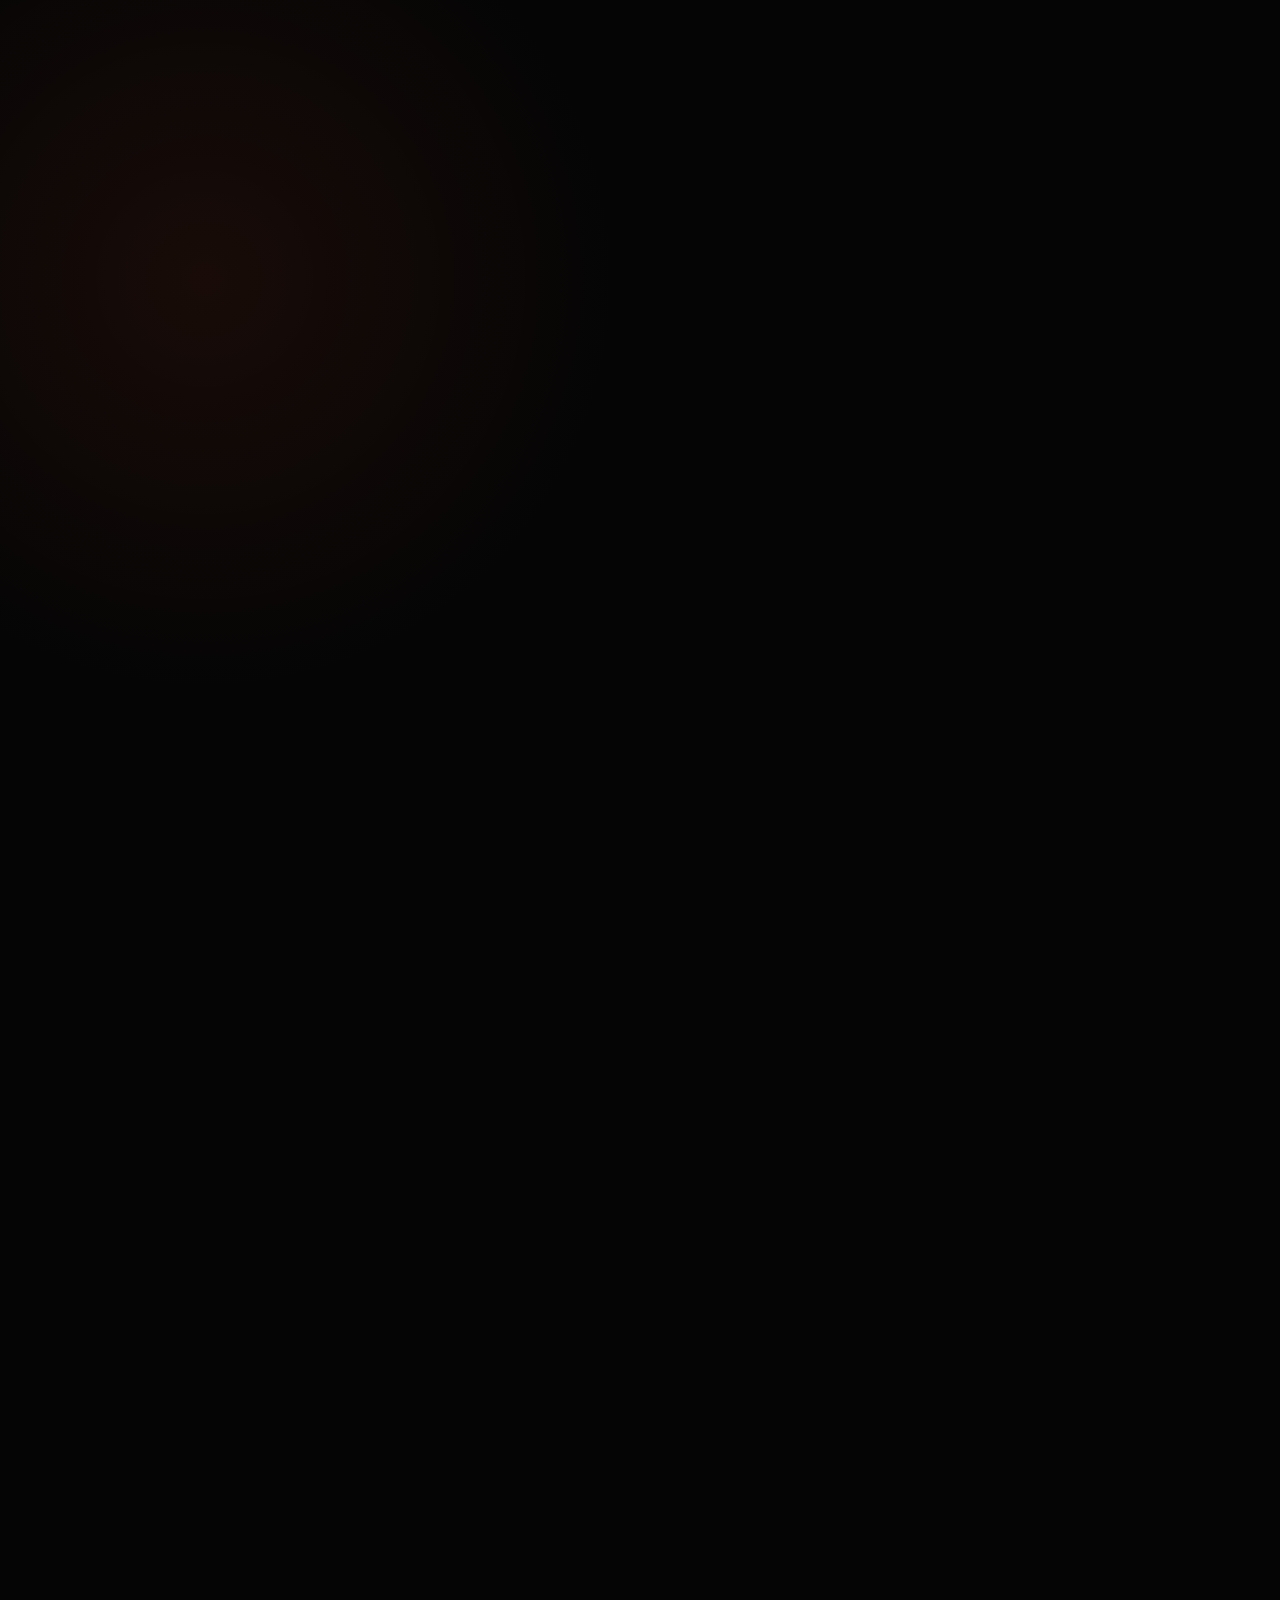
==== commit a8b77c2f: "Improve social CTAs and AI chat UX" ====
--- a/outputs/index.html
+++ b/outputs/index.html
@@ -50,6 +50,21 @@
           <h3>Assistenza diretta</h3>
           <p>Comunicazione semplice e contatto rapido tramite telefono, WhatsApp e social.</p>
         </article>
+      </div>
+    </section>
+
+    <section class="section-compact social-spotlight">
+      <div class="container social-spotlight-inner reveal">
+        <div>
+          <span class="eyebrow">Lavori reali</span>
+          <h2>Guarda cantieri, video e trasformazioni prima/dopo sui social</h2>
+          <p>Segui i profili ufficiali per vedere aggiornamenti, dettagli di cantiere, lavori completati e contenuti prima/dopo pubblicati direttamente dall'azienda.</p>
+        </div>
+        <div class="social-showcase">
+          <a class="social-action-card is-primary" href="https://www.instagram.com/ristrutturiamo_x_professione?fbclid=IwY2xjawS0P1FleHRuA2FlbQIxMABicmlkETBmOFNHYk1zSHN0SEp4RWtGc3J0YwZhcHBfaWQQMjIyMDM5MTc4ODIwMDg5MgABHpoqGQ7DQ3stdspaa2eAiihQ5xiPwxZ9OYVA-c5YHel-vaJgmPJvQBlGdf3d_aem_FoiPD_0f7io-esWfpt5mqA" target="_blank" rel="noopener"><span data-icon="instagram"></span><strong>Instagram</strong><small>Foto, storie e prima/dopo</small></a>
+          <a class="social-action-card" href="https://www.tiktok.com/@ristrutturiamoxprofessio" target="_blank" rel="noopener"><span data-icon="tiktok"></span><strong>TikTok</strong><small>Video lavori e cantieri</small></a>
+          <a class="social-action-card" href="https://www.facebook.com/profile.php?id=100088673796690" target="_blank" rel="noopener"><span data-icon="facebook"></span><strong>Facebook</strong><small>Aggiornamenti e contatti</small></a>
+        </div>
       </div>
     </section>
 
--- a/outputs/assets/css/styles.css
+++ b/outputs/assets/css/styles.css
@@ -101,7 +101,7 @@
 .site-header {
   position: sticky;
   top: 0;
-  z-index: 50;
+  z-index: 90;
   border-bottom: 1px solid rgba(255, 90, 42, 0.22);
   background: rgba(5, 5, 5, 0.84);
   backdrop-filter: blur(18px);
@@ -242,6 +242,75 @@
   gap: 10px;
 }
 
+.header-socials {
+  display: inline-flex;
+  align-items: center;
+  gap: 6px;
+}
+
+.header-socials a,
+.mobile-social-buttons a,
+.social-link-buttons a,
+.inline-socials a,
+.social-mini-actions a {
+  display: inline-flex;
+  align-items: center;
+  justify-content: center;
+  gap: 8px;
+  min-height: 42px;
+  border: 1px solid var(--line);
+  border-radius: var(--radius);
+  background: rgba(255, 255, 255, 0.045);
+  color: var(--warm);
+  font-weight: 850;
+  transition: transform 180ms ease, border-color 180ms ease, background 180ms ease;
+}
+
+.header-socials a {
+  width: 42px;
+  padding: 0;
+}
+
+.header-socials a > span:not(.social-icon) {
+  position: absolute;
+  width: 1px;
+  height: 1px;
+  overflow: hidden;
+  clip: rect(0, 0, 0, 0);
+}
+
+.header-socials a:hover,
+.mobile-social-buttons a:hover,
+.social-link-buttons a:hover,
+.inline-socials a:hover,
+.social-mini-actions a:hover {
+  transform: translateY(-2px);
+  border-color: var(--line-strong);
+  background: rgba(255, 90, 42, 0.12);
+}
+
+.social-icon,
+.social-action-card > span {
+  display: inline-grid;
+  place-items: center;
+  color: var(--orange-2);
+}
+
+.social-icon svg,
+.social-action-card svg,
+.inline-socials svg,
+.social-mini-actions svg {
+  width: 19px;
+  height: 19px;
+  stroke: currentColor;
+  stroke-width: 2;
+  fill: none;
+}
+
+.mobile-social-block {
+  display: none;
+}
+
 .menu-toggle {
   display: none;
   width: 44px;
@@ -864,6 +933,126 @@
   font-size: 1.08rem;
 }
 
+.social-spotlight {
+  border-block: 1px solid rgba(255, 90, 42, 0.22);
+  background:
+    linear-gradient(135deg, rgba(255, 59, 31, 0.18), transparent 42%),
+    linear-gradient(180deg, rgba(17, 17, 17, 0.9), rgba(5, 5, 5, 0.92));
+}
+
+.social-spotlight-inner {
+  display: grid;
+  grid-template-columns: 0.92fr 1.08fr;
+  gap: 28px;
+  align-items: center;
+}
+
+.social-spotlight p,
+.social-after-note p {
+  color: var(--muted);
+}
+
+.social-showcase {
+  display: grid;
+  grid-template-columns: repeat(3, minmax(0, 1fr));
+  gap: 12px;
+}
+
+.social-action-card {
+  min-height: 150px;
+  display: grid;
+  align-content: end;
+  gap: 8px;
+  padding: 18px;
+  border: 1px solid var(--line);
+  border-radius: var(--radius);
+  background:
+    linear-gradient(145deg, rgba(255, 255, 255, 0.07), rgba(255, 255, 255, 0.025)),
+    #0a0a0a;
+  box-shadow: var(--shadow);
+  position: relative;
+  overflow: hidden;
+  transition: transform 220ms cubic-bezier(.2, .8, .2, 1), border-color 220ms ease, background 220ms ease;
+}
+
+.social-action-card::before {
+  content: "";
+  position: absolute;
+  inset: 14px;
+  border: 1px solid rgba(255, 255, 255, 0.1);
+  opacity: 0.7;
+  pointer-events: none;
+}
+
+.social-action-card.is-primary {
+  border-color: rgba(255, 90, 42, 0.48);
+  background:
+    linear-gradient(135deg, rgba(255, 59, 31, 0.24), transparent 48%),
+    linear-gradient(145deg, rgba(255, 255, 255, 0.08), rgba(255, 255, 255, 0.025)),
+    #0a0a0a;
+}
+
+.social-action-card:hover {
+  transform: translateY(-5px);
+  border-color: var(--line-strong);
+}
+
+.social-action-card > * {
+  position: relative;
+}
+
+.social-action-card > span {
+  width: 42px;
+  height: 42px;
+  border: 1px solid var(--line-strong);
+  border-radius: var(--radius);
+  background: rgba(255, 59, 31, 0.1);
+}
+
+.social-action-card strong {
+  font-size: 1.06rem;
+}
+
+.social-action-card small {
+  color: var(--muted);
+  line-height: 1.35;
+}
+
+.social-after-note {
+  display: grid;
+  grid-template-columns: 1fr auto;
+  gap: 22px;
+  align-items: center;
+  margin-top: 22px;
+  padding: 22px;
+  border: 1px solid var(--line);
+  border-radius: var(--radius);
+  background:
+    linear-gradient(135deg, rgba(255, 59, 31, 0.13), transparent 44%),
+    rgba(255, 255, 255, 0.045);
+}
+
+.social-after-note h3 {
+  margin-bottom: 6px;
+}
+
+.social-mini-actions,
+.inline-socials {
+  display: flex;
+  flex-wrap: wrap;
+  gap: 8px;
+}
+
+.social-mini-actions a,
+.inline-socials a {
+  padding: 9px 12px;
+  color: var(--warm);
+}
+
+.inline-socials {
+  margin-top: 10px;
+}
+
 .video-box::before {
   content: "";
   width: 76px;
@@ -1048,6 +1237,20 @@
 .social-links {
   display: grid;
   gap: 10px;
+}
+
+.footer-social-compact {
+  margin-bottom: 14px;
+}
+
+.social-link-buttons {
+  display: grid;
+  gap: 8px;
+}
+
+.social-link-buttons a {
+  padding: 9px 11px;
+  justify-content: flex-start;
 }
 
 .footer-links a,
@@ -1126,6 +1329,30 @@
   font-weight: 900;
 }
 
+.chatbot-fab .ai-mark {
+  position: relative;
+  grid-template-rows: 1fr;
+}
+
+.chatbot-fab .ai-mark svg {
+  width: 22px;
+  height: 22px;
+  stroke: currentColor;
+  stroke-width: 2;
+  fill: none;
+  opacity: 0.42;
+}
+
+.chatbot-fab .ai-mark em {
+  position: absolute;
+  inset: 0;
+  display: grid;
+  place-items: center;
+  font-style: normal;
+  font-size: 0.72rem;
+  letter-spacing: 0;
+}
+
 .chatbot-fab strong {
   font-size: 0.92rem;
 }
@@ -1160,6 +1387,34 @@
   margin: 8px 0 0;
   font-size: 1.35rem;
   line-height: 1.1;
+}
+
+.ai-label {
+  display: inline-flex;
+  align-items: center;
+  gap: 8px;
+  color: var(--orange-2);
+  font-size: 0.78rem;
+  font-weight: 900;
+  text-transform: uppercase;
+}
+
+.ai-label span {
+  display: inline-grid;
+  place-items: center;
+  width: 28px;
+  height: 28px;
+  border: 1px solid var(--line-strong);
+  border-radius: var(--radius);
+  background: rgba(255, 59, 31, 0.1);
+}
+
+.ai-label svg {
+  width: 16px;
+  height: 16px;
+  stroke: currentColor;
+  stroke-width: 2;
+  fill: none;
 }
 
 .chatbot-close {
@@ -1382,6 +1637,39 @@
     display: none;
   }
 
+  .header-socials {
+    display: none;
+  }
+
+  .mobile-social-block {
+    display: grid;
+    gap: 10px;
+    margin-top: 6px;
+    padding: 12px;
+    border: 1px solid var(--line);
+    border-radius: var(--radius);
+    background: rgba(255, 255, 255, 0.035);
+  }
+
+  .mobile-social-block > span {
+    color: var(--muted);
+    font-size: 0.82rem;
+    font-weight: 900;
+    text-transform: uppercase;
+  }
+
+  .mobile-social-buttons {
+    display: grid;
+    grid-template-columns: repeat(3, minmax(0, 1fr));
+    gap: 8px;
+  }
+
+  .mobile-social-buttons a {
+    min-width: 0;
+    padding: 10px 8px;
+    font-size: 0.82rem;
+  }
+
   .trust-grid,
   .steps {
     grid-template-columns: repeat(2, minmax(0, 1fr));
@@ -1394,7 +1682,8 @@
   }
 
   .split,
-  .contact-layout {
+  .contact-layout,
+  .social-spotlight-inner {
     grid-template-columns: 1fr;
   }
 }
@@ -1462,6 +1751,7 @@
   .grid-2,
   .grid-3,
   .before-after-grid,
+  .social-showcase,
   .trust-grid,
   .steps,
   .footer-grid {
@@ -1492,6 +1782,21 @@
     display: grid;
   }
 
+  .social-action-card {
+    min-height: 126px;
+  }
+
+  .social-after-note {
+    grid-template-columns: 1fr;
+    padding: 18px;
+  }
+
+  .social-mini-actions,
+  .inline-socials {
+    display: grid;
+    grid-template-columns: 1fr;
+  }
+
   .chatbot {
     right: 14px;
     bottom: 14px;
@@ -1502,6 +1807,7 @@
   }
 
   .chatbot-panel {
+    width: calc(100vw - 28px);
     max-height: calc(100vh - 92px);
   }
 
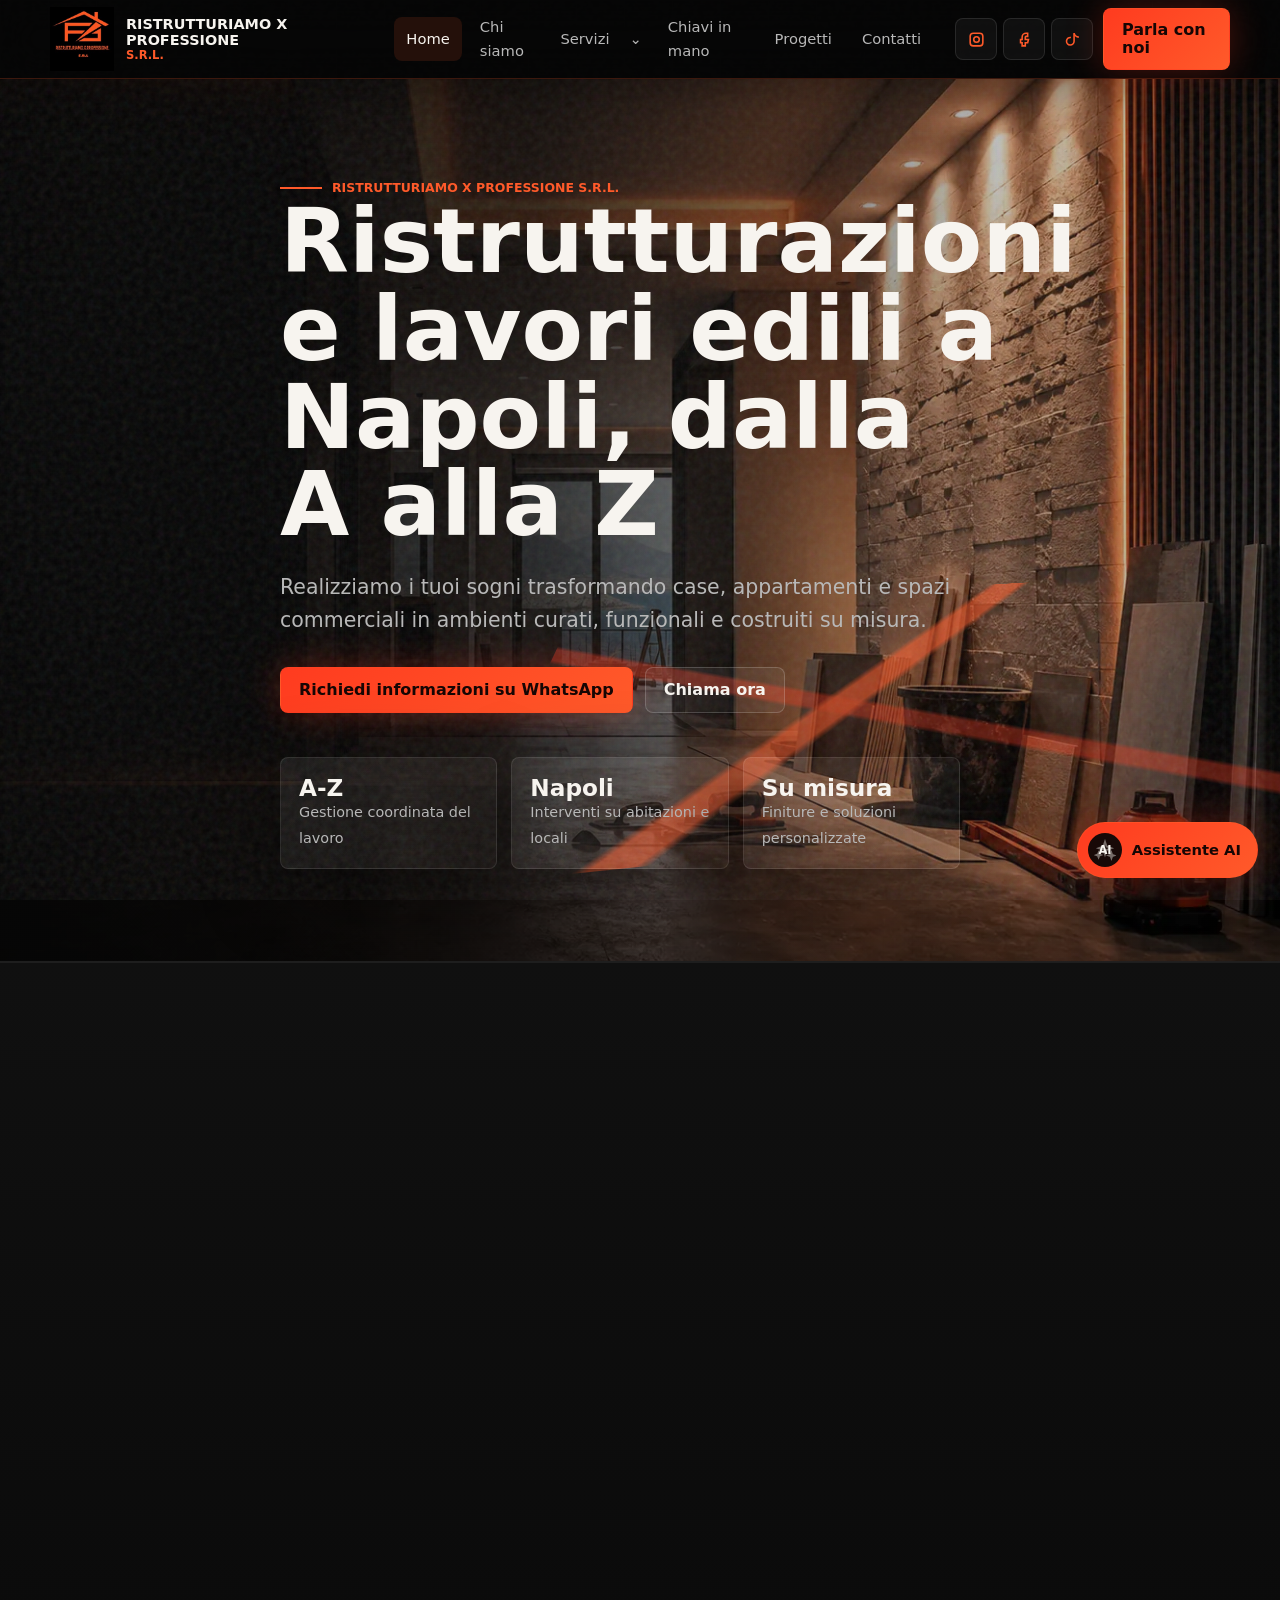
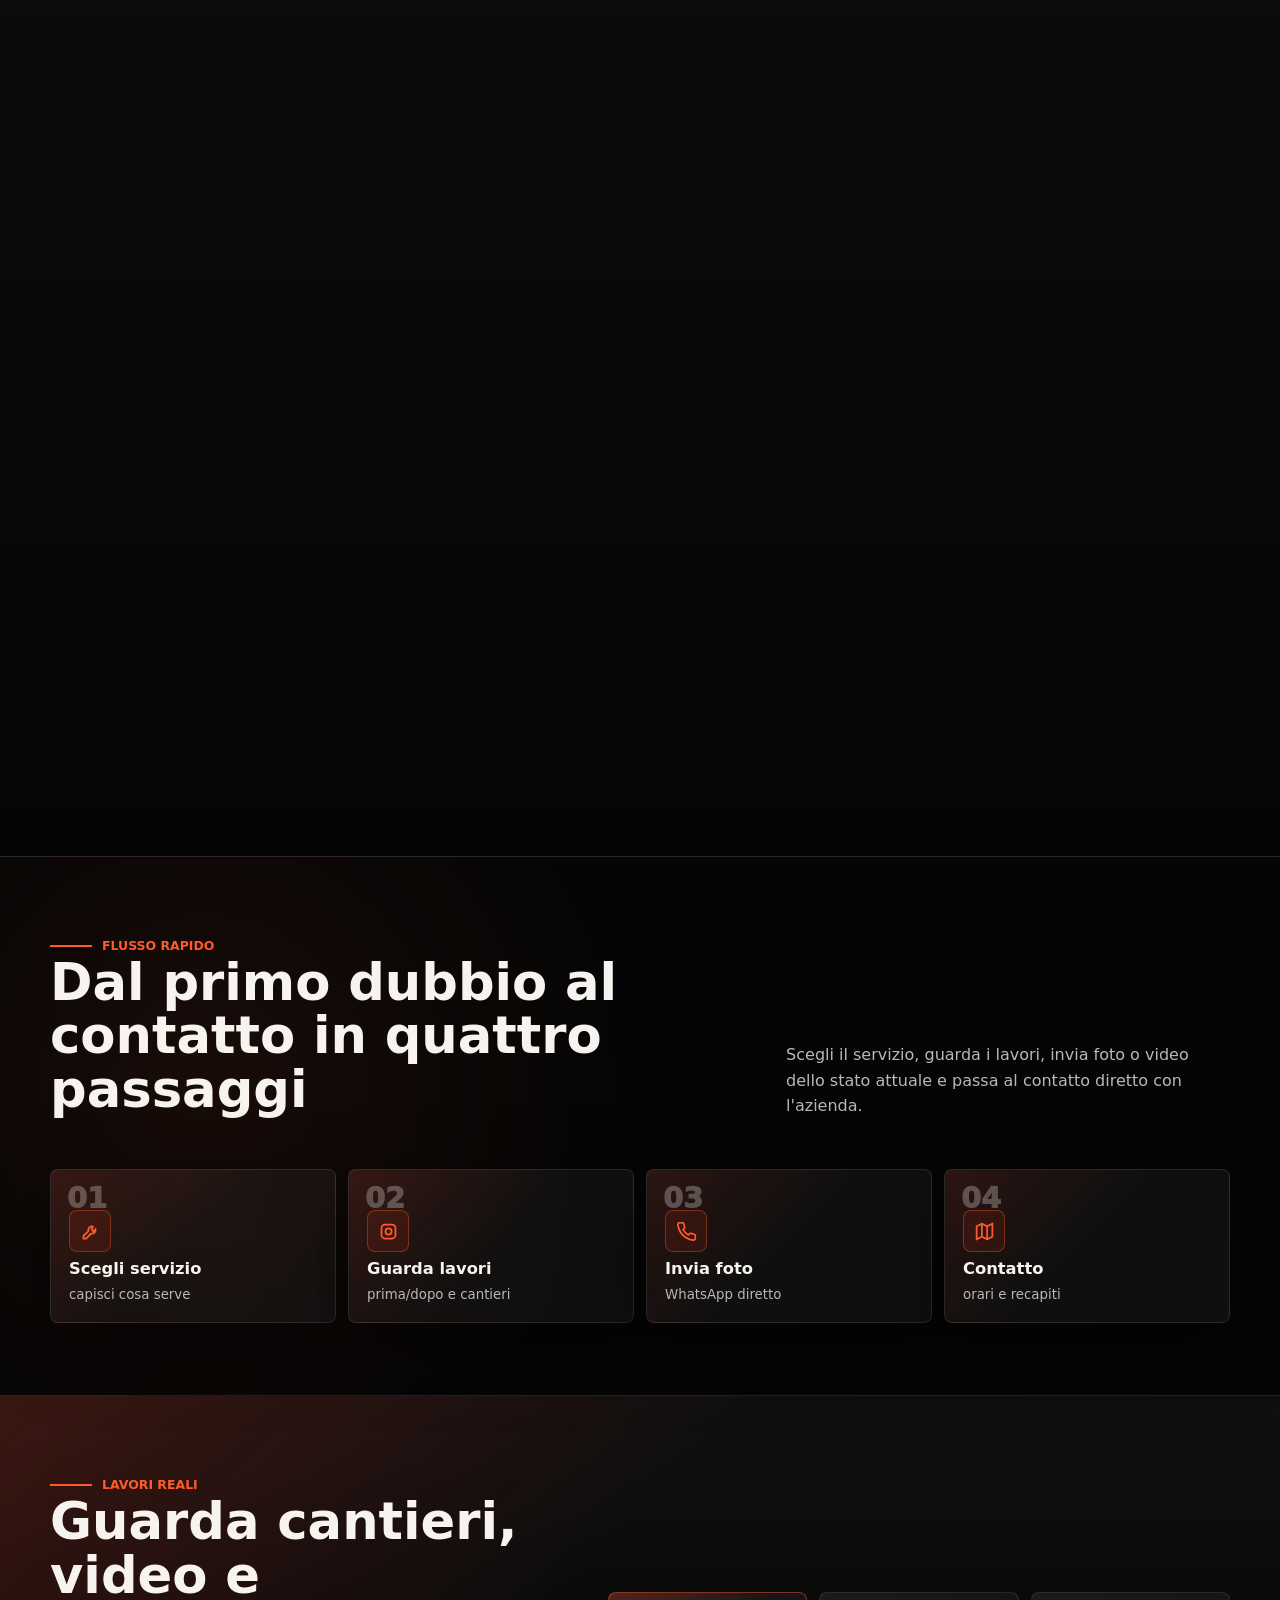
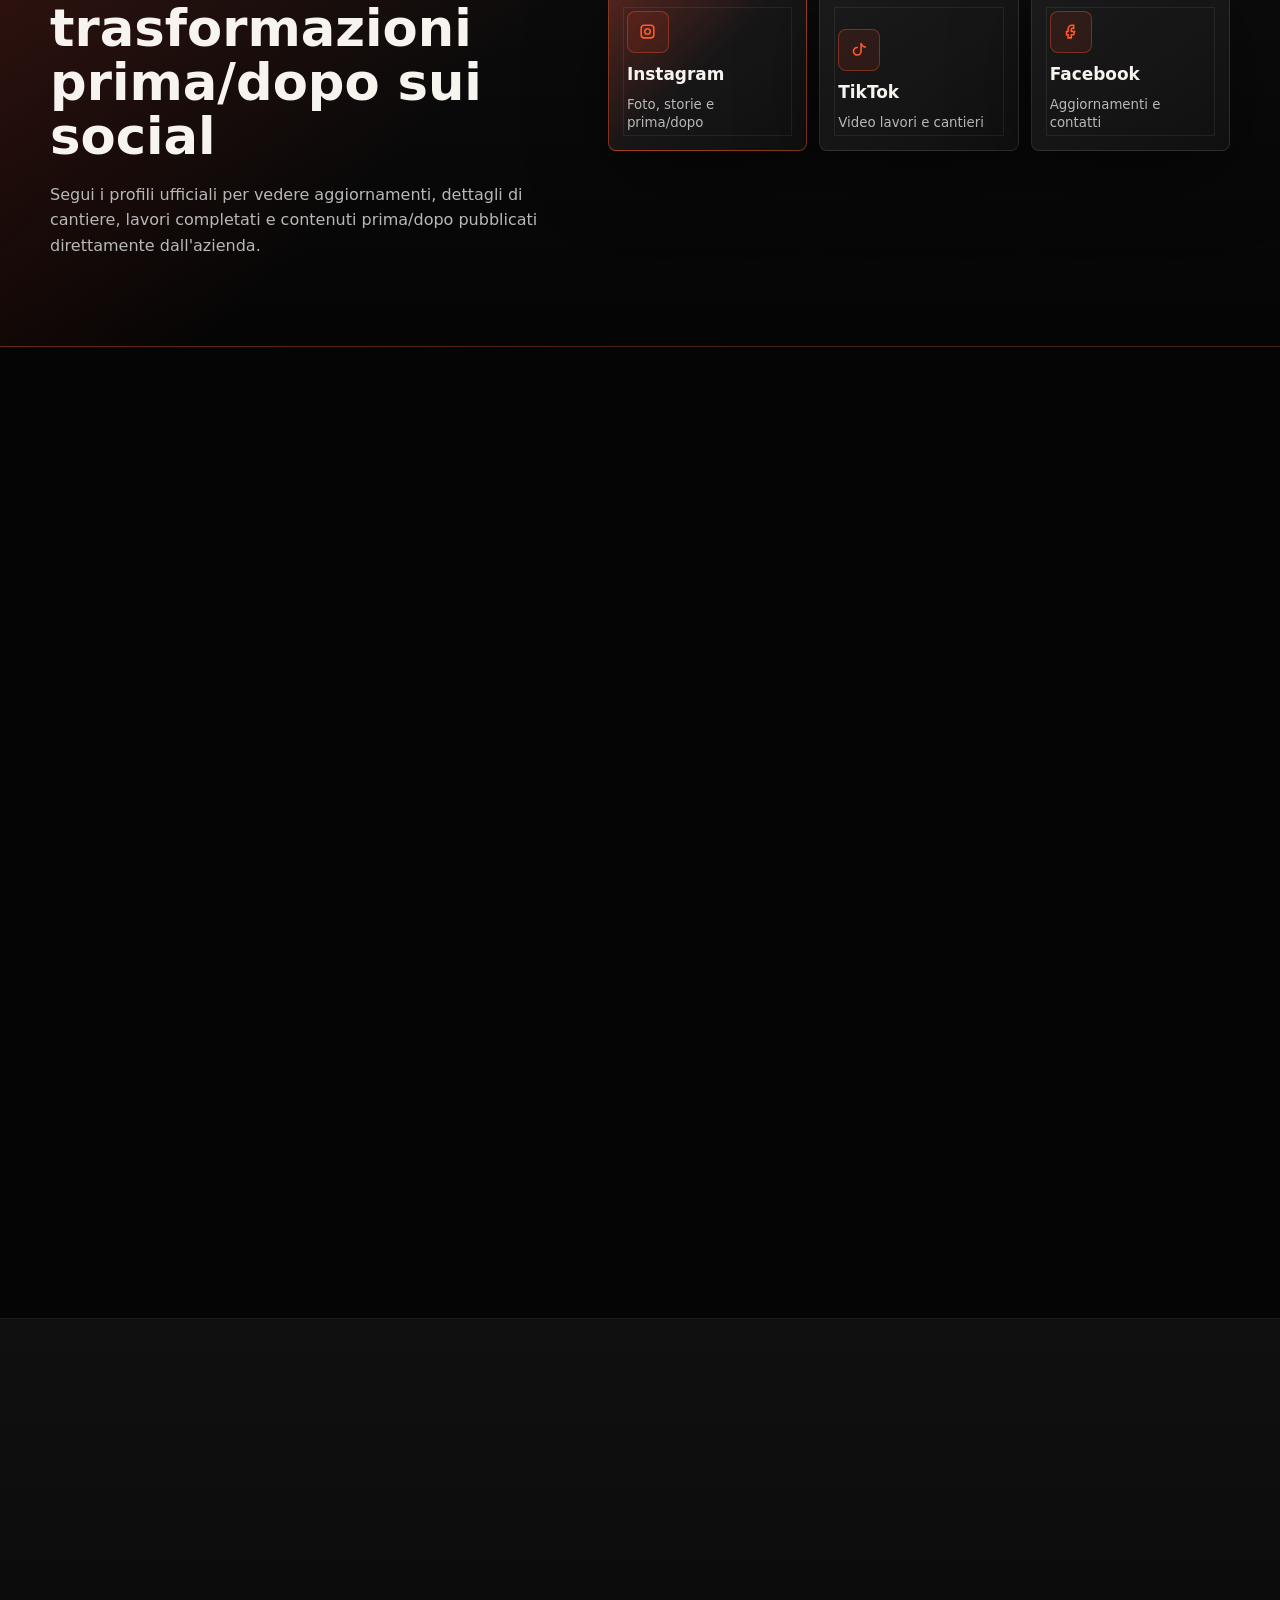
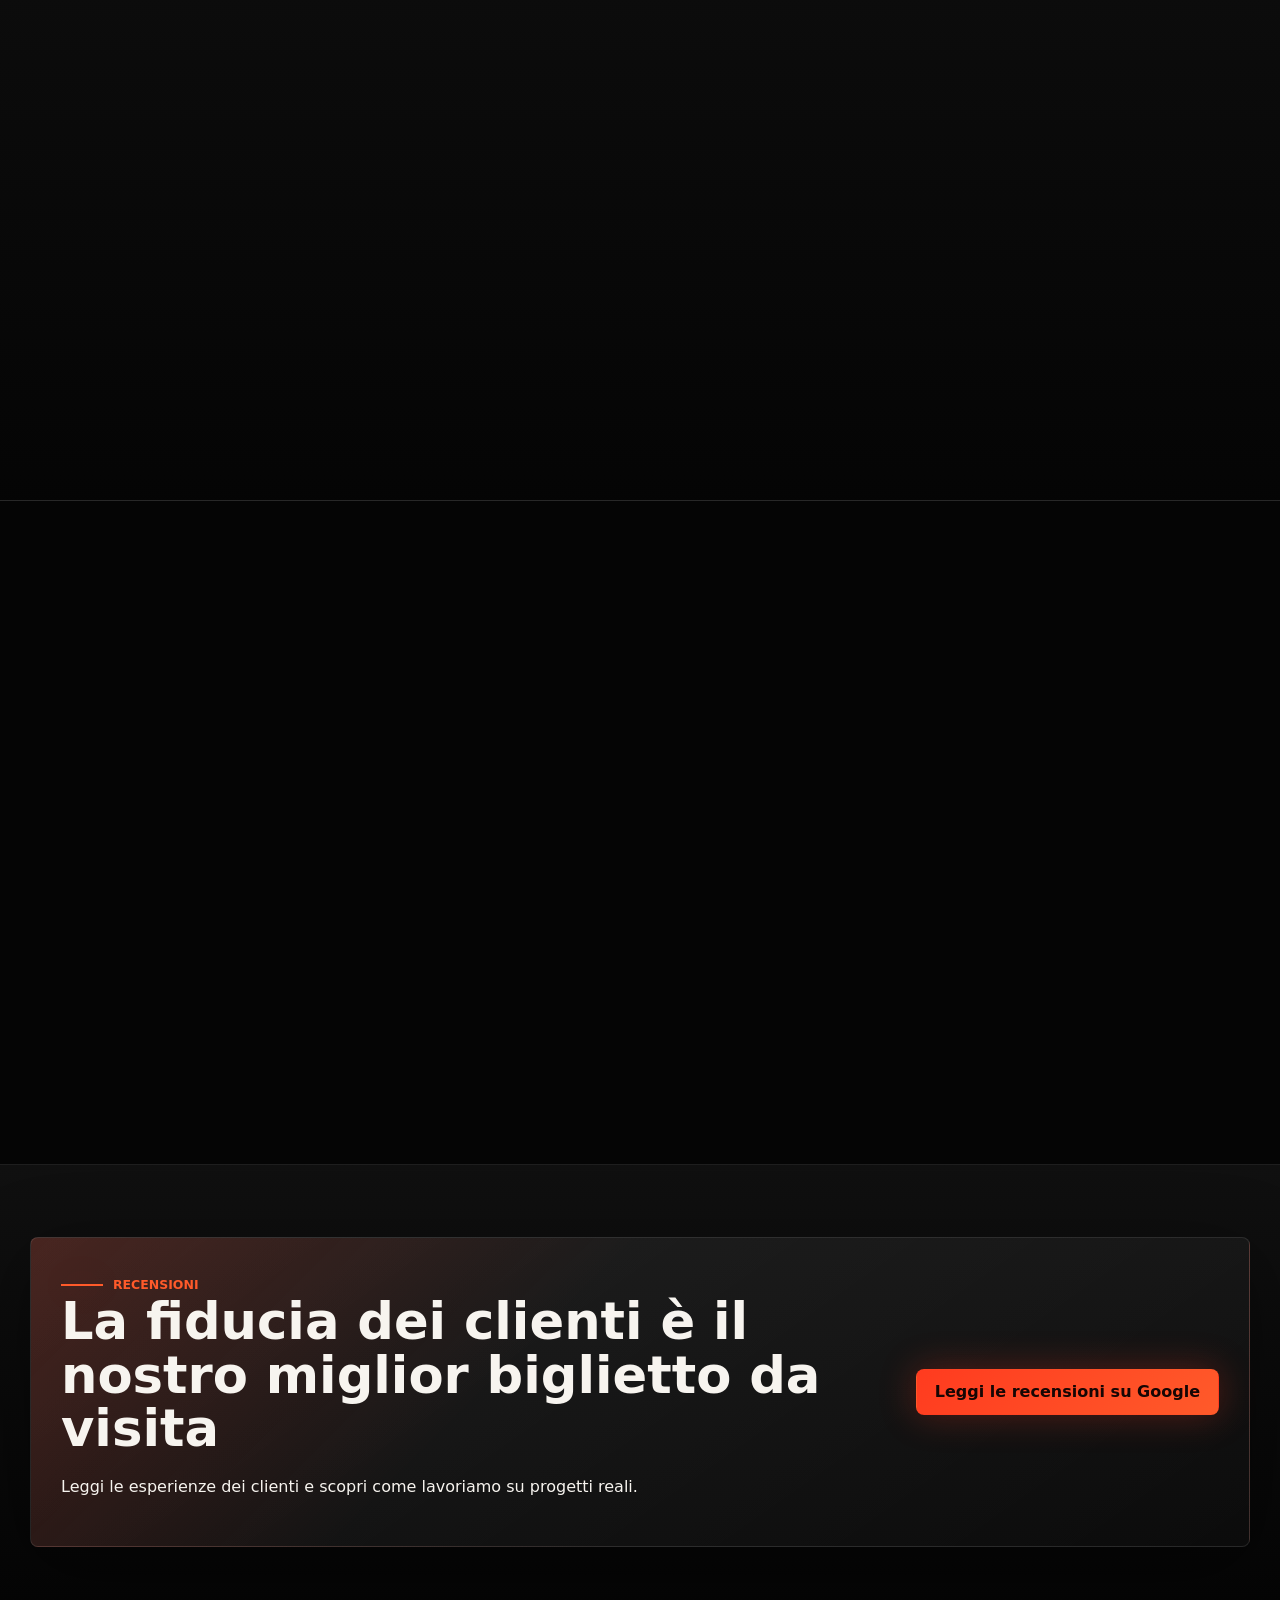
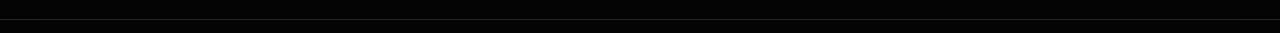
==== commit 88905fc6: "Improve mobile flows and site navigation" ====
--- a/outputs/index.html
+++ b/outputs/index.html
@@ -3,8 +3,10 @@
 <head>
   <meta charset="utf-8">
   <meta name="viewport" content="width=device-width, initial-scale=1">
+  <meta name="theme-color" content="#050505">
   <title>Ristrutturazioni e lavori edili a Napoli | Ristrutturiamo X Professione</title>
   <meta name="description" content="Ristrutturiamo X Professione S.R.L. realizza ristrutturazioni, lavori edili e soluzioni chiavi in mano a Napoli e provincia.">
+  <link rel="preload" as="image" href="assets/images/hero-ristrutturazione-premium.webp" type="image/webp">
   <link rel="stylesheet" href="assets/css/styles.css">
 </head>
 <body data-page="home">
@@ -50,6 +52,19 @@
           <h3>Assistenza diretta</h3>
           <p>Comunicazione semplice e contatto rapido tramite telefono, WhatsApp e social.</p>
         </article>
+      </div>
+    </section>
+
+    <section class="section-compact">
+      <div class="container">
+        <div class="section-head reveal">
+          <div>
+            <span class="eyebrow">Flusso rapido</span>
+            <h2>Dal primo dubbio al contatto in quattro passaggi</h2>
+          </div>
+          <p>Scegli il servizio, guarda i lavori, invia foto o video dello stato attuale e passa al contatto diretto con l'azienda.</p>
+        </div>
+        <div class="reveal" data-flow-cards></div>
       </div>
     </section>
 
@@ -146,6 +161,6 @@
   </main>
 
   <div data-footer></div>
-  <script src="assets/js/main.js"></script>
+  <script src="assets/js/main.js" defer></script>
 </body>
 </html>
--- a/outputs/assets/css/styles.css
+++ b/outputs/assets/css/styles.css
@@ -311,6 +311,84 @@
   display: none;
 }
 
+.mobile-flow-block {
+  display: none;
+}
+
+.flow-grid {
+  display: grid;
+  grid-template-columns: repeat(4, minmax(0, 1fr));
+  gap: 12px;
+}
+
+.flow-card {
+  position: relative;
+  min-height: 154px;
+  display: grid;
+  align-content: end;
+  gap: 7px;
+  padding: 18px;
+  border: 1px solid var(--line);
+  border-radius: var(--radius);
+  background:
+    linear-gradient(135deg, rgba(255, 59, 31, 0.12), transparent 48%),
+    rgba(255, 255, 255, 0.045);
+  box-shadow: var(--shadow);
+  overflow: hidden;
+  transition: transform 220ms cubic-bezier(.2, .8, .2, 1), border-color 220ms ease, background 220ms ease;
+}
+
+.flow-card:hover {
+  transform: translateY(-4px);
+  border-color: var(--line-strong);
+  background:
+    linear-gradient(135deg, rgba(255, 59, 31, 0.18), transparent 48%),
+    rgba(255, 255, 255, 0.06);
+}
+
+.flow-number {
+  position: absolute;
+  top: 14px;
+  left: 16px;
+  color: rgba(247, 244, 239, 0.28);
+  font-size: 1.8rem;
+  font-weight: 950;
+  line-height: 1;
+}
+
+.flow-icon {
+  width: 42px;
+  height: 42px;
+  display: inline-grid;
+  place-items: center;
+  border: 1px solid var(--line-strong);
+  border-radius: var(--radius);
+  color: var(--orange-2);
+  background: rgba(255, 59, 31, 0.1);
+}
+
+.flow-icon svg {
+  width: 21px;
+  height: 21px;
+  stroke: currentColor;
+  stroke-width: 2;
+  fill: none;
+}
+
+.flow-card strong {
+  font-size: 1.02rem;
+  line-height: 1.2;
+}
+
+.flow-card small {
+  color: var(--muted);
+  line-height: 1.35;
+}
+
+.mobile-quickbar {
+  display: none;
+}
+
 .menu-toggle {
   display: none;
   width: 44px;
@@ -329,6 +407,18 @@
   margin: 4px auto;
   background: currentColor;
   transition: transform 180ms ease, opacity 180ms ease;
+}
+
+.menu-toggle[aria-expanded="true"] span:nth-child(1) {
+  transform: translateY(6px) rotate(45deg);
+}
+
+.menu-toggle[aria-expanded="true"] span:nth-child(2) {
+  opacity: 0;
+}
+
+.menu-toggle[aria-expanded="true"] span:nth-child(3) {
+  transform: translateY(-6px) rotate(-45deg);
 }
 
 .btn {
@@ -1565,9 +1655,15 @@
 }
 
 @media (max-width: 1040px) {
+  body.nav-open {
+    overflow: hidden;
+  }
+
   .main-nav {
     position: fixed;
     inset: 78px 16px auto 16px;
+    max-height: calc(100vh - 102px);
+    overflow: auto;
     display: none;
     flex-direction: column;
     align-items: stretch;
@@ -1670,6 +1766,54 @@
     font-size: 0.82rem;
   }
 
+  .mobile-flow-block {
+    display: grid;
+    gap: 10px;
+    margin-top: 6px;
+    padding: 12px;
+    border: 1px solid var(--line);
+    border-radius: var(--radius);
+    background: rgba(255, 255, 255, 0.035);
+  }
+
+  .mobile-flow-block > span {
+    color: var(--muted);
+    font-size: 0.82rem;
+    font-weight: 900;
+    text-transform: uppercase;
+  }
+
+  .mobile-flow-block .flow-grid {
+    grid-template-columns: 1fr 1fr;
+    gap: 8px;
+  }
+
+  .mobile-flow-block .flow-card {
+    min-height: 98px;
+    padding: 12px;
+    box-shadow: none;
+  }
+
+  .mobile-flow-block .flow-number {
+    top: 10px;
+    left: 12px;
+    font-size: 1.18rem;
+  }
+
+  .mobile-flow-block .flow-icon {
+    width: 32px;
+    height: 32px;
+  }
+
+  .mobile-flow-block .flow-icon svg {
+    width: 17px;
+    height: 17px;
+  }
+
+  .mobile-flow-block .flow-card small {
+    display: none;
+  }
+
   .trust-grid,
   .steps {
     grid-template-columns: repeat(2, minmax(0, 1fr));
@@ -1752,6 +1896,7 @@
   .grid-3,
   .before-after-grid,
   .social-showcase,
+  .flow-grid,
   .trust-grid,
   .steps,
   .footer-grid {
@@ -1763,6 +1908,10 @@
     padding: 64px 0;
   }
 
+  main {
+    padding-bottom: 78px;
+  }
+
   .section-head,
   .review-band {
     display: grid;
@@ -1799,7 +1948,7 @@
 
   .chatbot {
     right: 14px;
-    bottom: 14px;
+    bottom: 86px;
   }
 
   .chatbot-fab strong {
@@ -1817,6 +1966,56 @@
 
   .chatbot-form {
     grid-template-columns: 1fr;
+  }
+
+  .mobile-quickbar {
+    position: fixed;
+    left: 10px;
+    right: 10px;
+    bottom: 10px;
+    z-index: 86;
+    display: grid;
+    grid-template-columns: repeat(4, minmax(0, 1fr));
+    gap: 6px;
+    padding: 8px;
+    border: 1px solid rgba(255, 90, 42, 0.28);
+    border-radius: var(--radius);
+    background: rgba(5, 5, 5, 0.92);
+    backdrop-filter: blur(18px);
+    box-shadow: 0 18px 52px rgba(0, 0, 0, 0.48);
+  }
+
+  .mobile-quickbar a {
+    min-width: 0;
+    min-height: 48px;
+    display: grid;
+    place-items: center;
+    gap: 3px;
+    padding: 6px 4px;
+    border: 1px solid rgba(255, 255, 255, 0.08);
+    border-radius: var(--radius);
+    color: var(--warm);
+    background: rgba(255, 255, 255, 0.04);
+    font-size: 0.72rem;
+    font-weight: 900;
+  }
+
+  .mobile-quickbar a:nth-child(3) {
+    color: #160604;
+    background: linear-gradient(135deg, var(--orange), var(--orange-2));
+  }
+
+  .mobile-quickbar span {
+    display: grid;
+    place-items: center;
+  }
+
+  .mobile-quickbar svg {
+    width: 18px;
+    height: 18px;
+    stroke: currentColor;
+    stroke-width: 2;
+    fill: none;
   }
 }
 
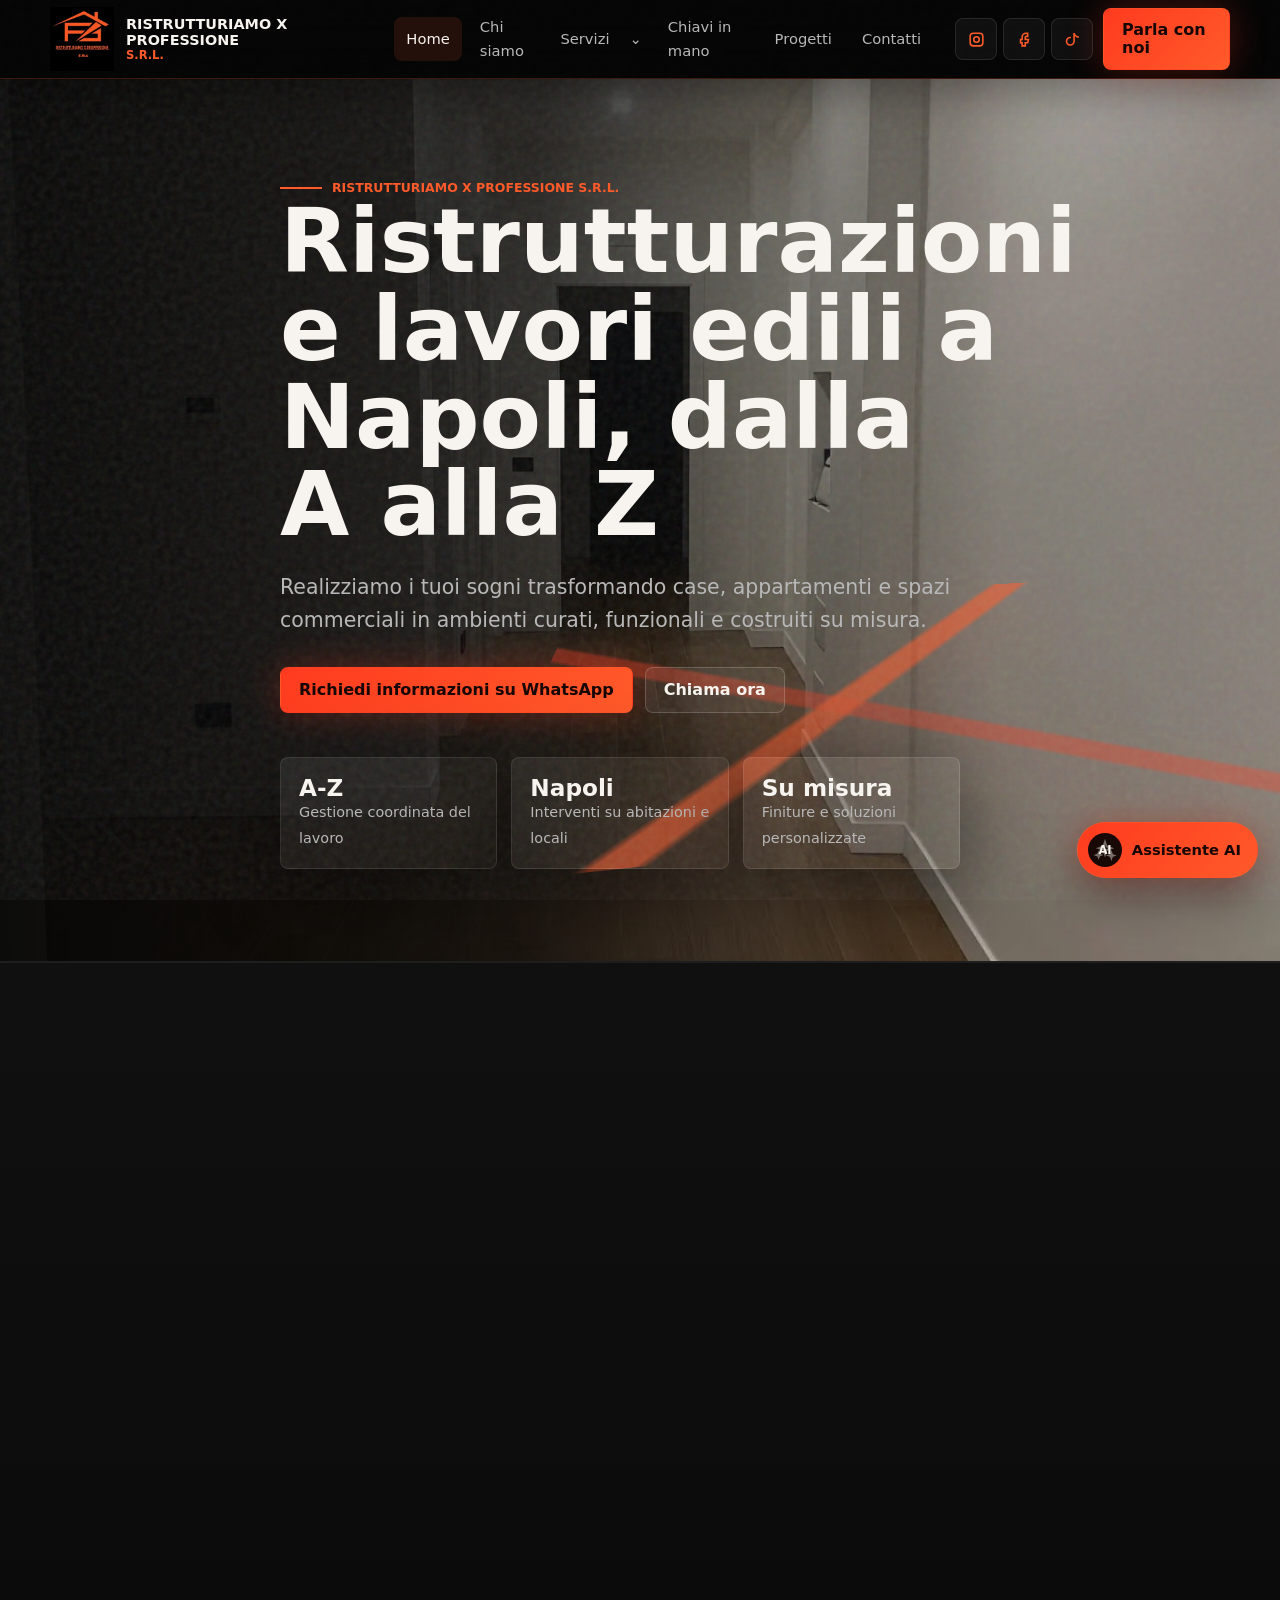
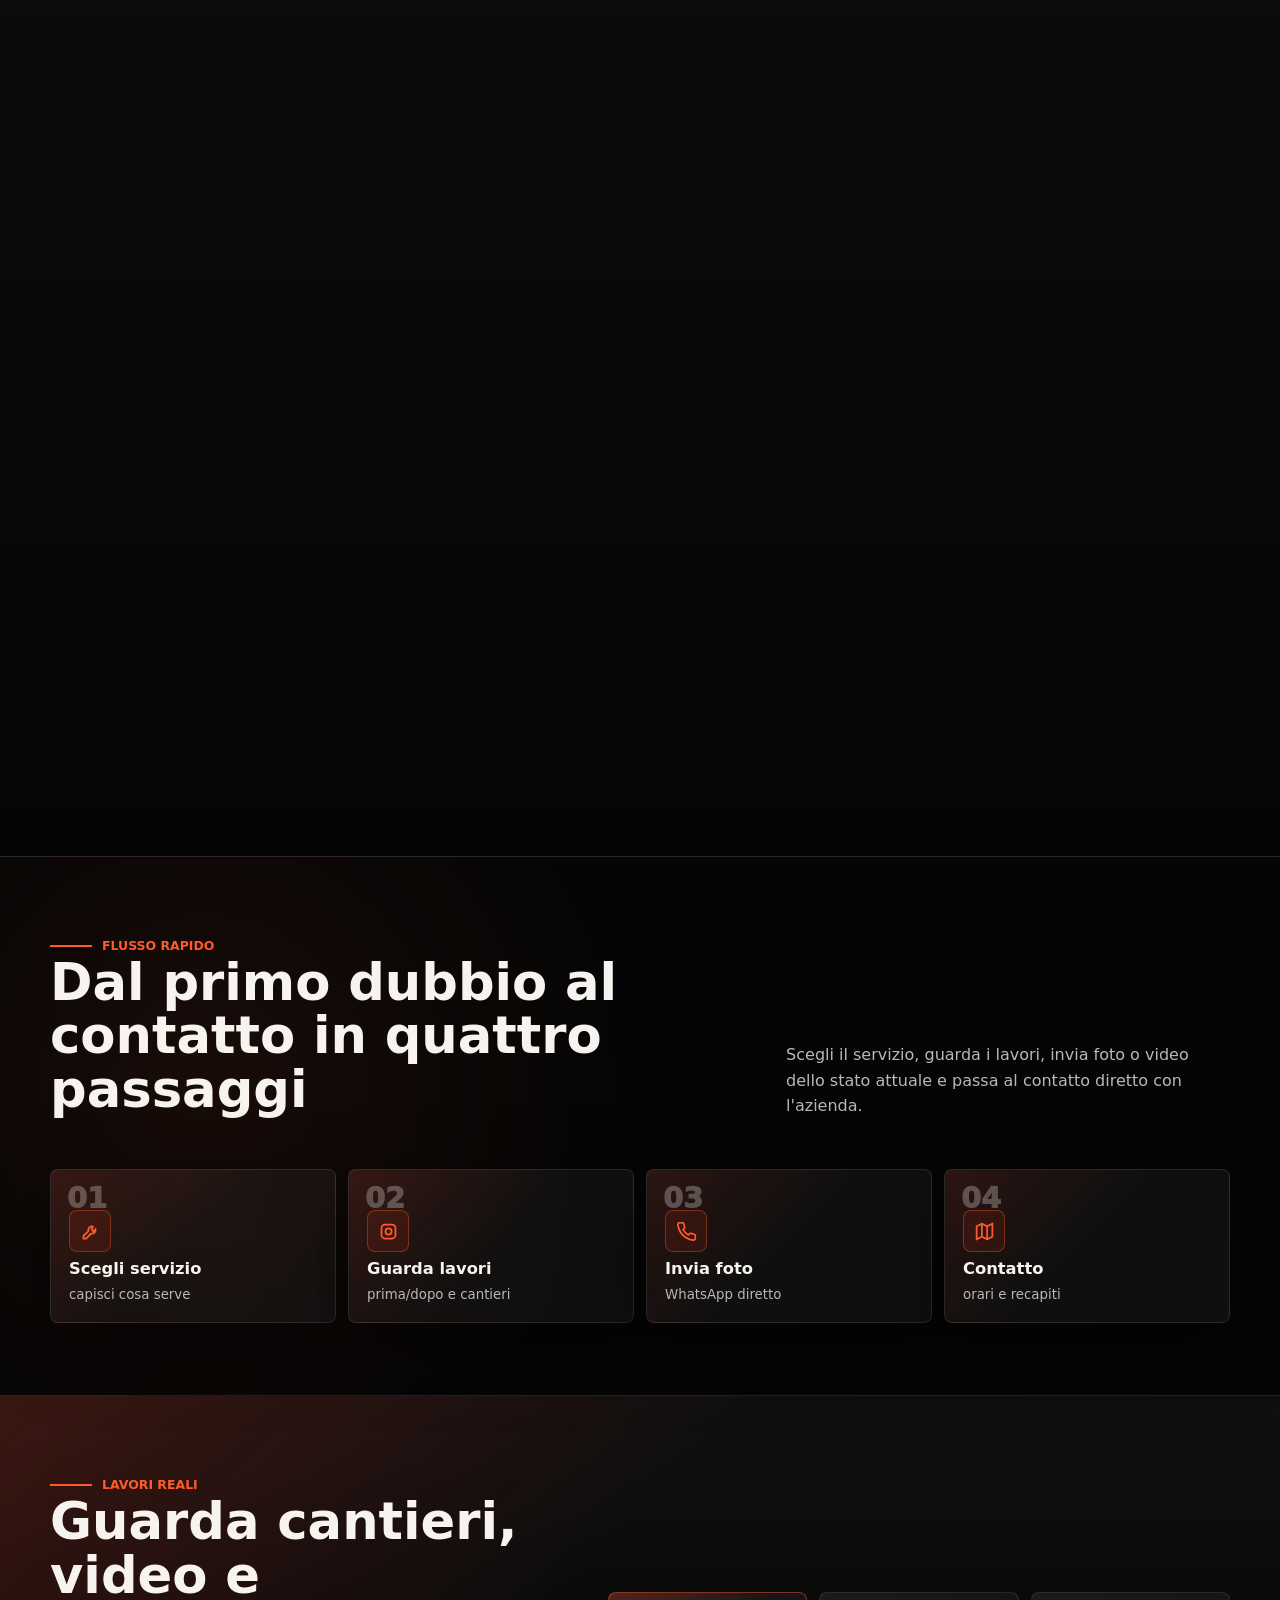
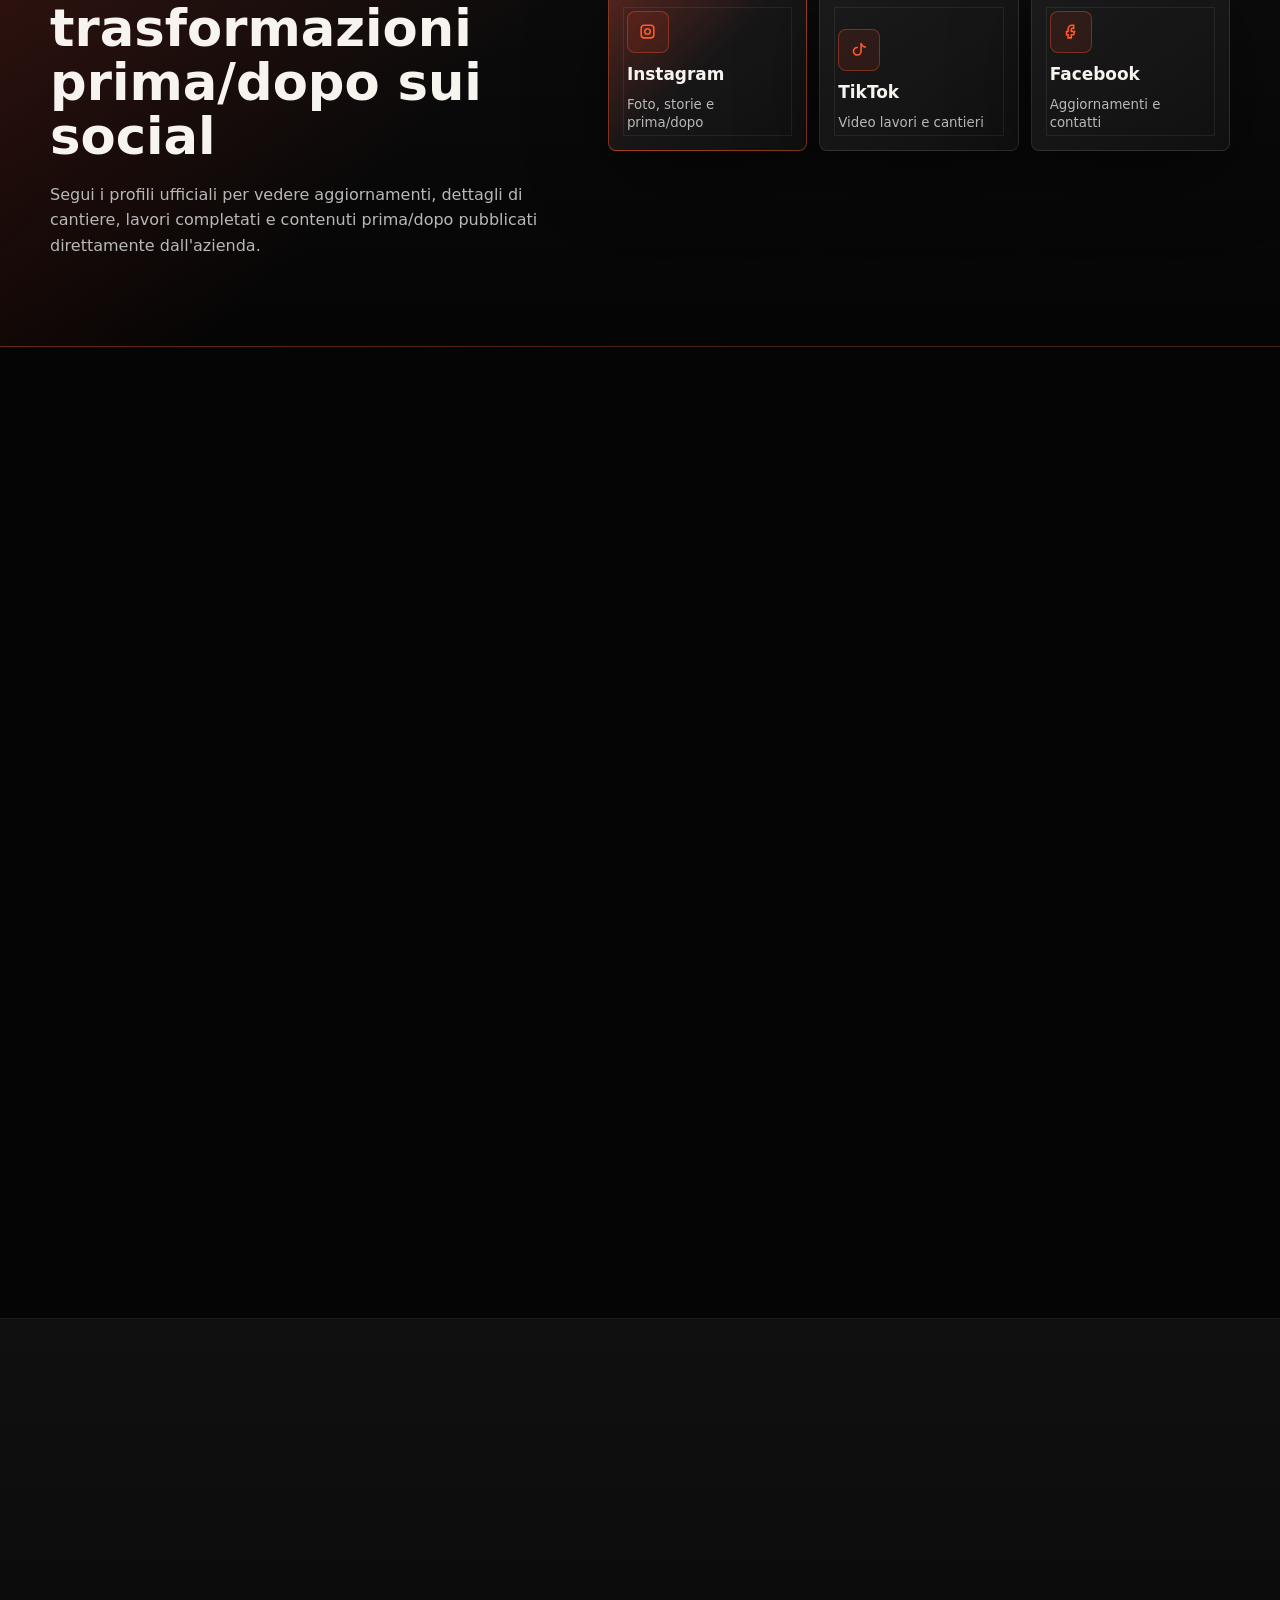
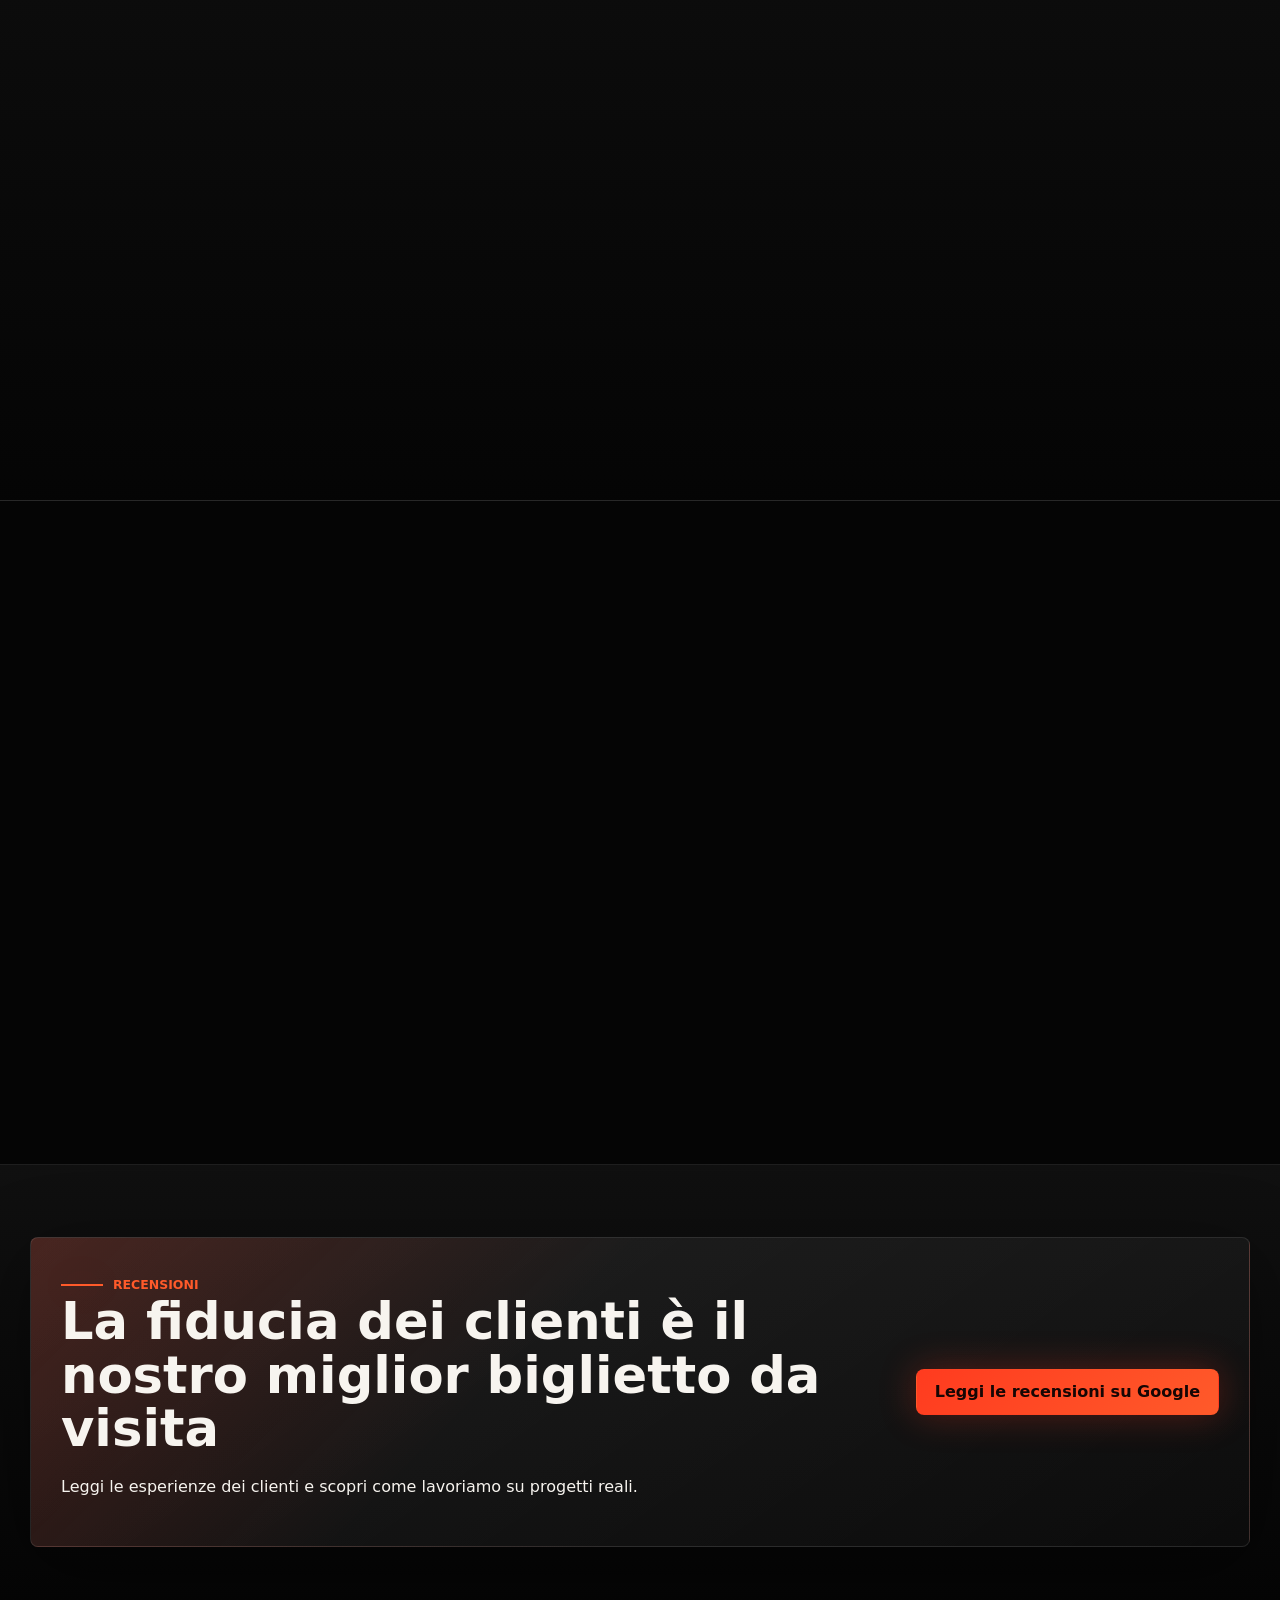
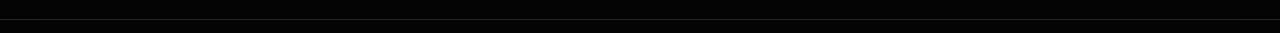
==== commit 1cc561bf: "Replace generated images with real project photos" ====
--- a/outputs/index.html
+++ b/outputs/index.html
@@ -6,7 +6,7 @@
   <meta name="theme-color" content="#050505">
   <title>Ristrutturazioni e lavori edili a Napoli | Ristrutturiamo X Professione</title>
   <meta name="description" content="Ristrutturiamo X Professione S.R.L. realizza ristrutturazioni, lavori edili e soluzioni chiavi in mano a Napoli e provincia.">
-  <link rel="preload" as="image" href="assets/images/hero-ristrutturazione-premium.webp" type="image/webp">
+  <link rel="preload" as="image" href="assets/images/lavori-reali/hero-lavoro-reale.webp" type="image/webp">
   <link rel="stylesheet" href="assets/css/styles.css">
 </head>
 <body data-page="home">
--- a/outputs/assets/css/styles.css
+++ b/outputs/assets/css/styles.css
@@ -475,7 +475,7 @@
   inset: 0;
   background:
     linear-gradient(90deg, rgba(5, 5, 5, 0.96) 0%, rgba(5, 5, 5, 0.82) 42%, rgba(5, 5, 5, 0.26) 78%),
-    url("../images/hero-ristrutturazione-premium.jpg") center right / cover no-repeat;
+    url("../images/lavori-reali/hero-lavoro-reale.webp") center right / cover no-repeat;
   z-index: -2;
 }
 
@@ -885,9 +885,9 @@
 .company-video {
   display: block;
   width: 100%;
-  aspect-ratio: 16 / 9;
-  max-height: 560px;
-  object-fit: cover;
+  height: auto;
+  max-height: min(720px, 74vh);
+  object-fit: contain;
   background: #000;
 }
 
@@ -984,6 +984,41 @@
   background: linear-gradient(135deg, var(--orange), var(--orange-2));
 }
 
+.work-photo {
+  position: relative;
+  aspect-ratio: 1 / 1;
+  overflow: hidden;
+  background: #090909;
+}
+
+.work-photo.is-tall {
+  aspect-ratio: 4 / 5;
+}
+
+.work-photo img,
+.project-visual img {
+  width: 100%;
+  height: 100%;
+  display: block;
+  object-fit: cover;
+}
+
+.work-badge {
+  position: absolute;
+  left: 14px;
+  top: 14px;
+  z-index: 2;
+  display: inline-flex;
+  padding: 7px 10px;
+  border-radius: var(--radius);
+  color: #160604;
+  font-size: 0.74rem;
+  font-weight: 900;
+  text-transform: uppercase;
+  background: linear-gradient(135deg, var(--orange), var(--orange-2));
+  box-shadow: 0 14px 28px rgba(255, 59, 31, 0.2);
+}
+
 .social-proof-grid {
   display: grid;
   grid-template-columns: 1fr;
@@ -1182,35 +1217,19 @@
 
 .project-visual {
   min-height: 260px;
-  background:
-    linear-gradient(135deg, rgba(5, 5, 5, 0.18), rgba(5, 5, 5, 0.68)),
-    url("../images/hero-ristrutturazione-premium.jpg") center / cover no-repeat;
+  aspect-ratio: 16 / 11;
+  background: #090909;
   position: relative;
 }
 
 .project-visual::after {
   content: "";
   position: absolute;
-  inset: 20px;
-  border: 1px solid rgba(255, 255, 255, 0.16);
+  inset: 0;
   background:
-    linear-gradient(135deg, transparent 44%, rgba(255, 90, 42, 0.78) 45%, rgba(255, 90, 42, 0.78) 47%, transparent 48%),
-    linear-gradient(90deg, transparent 52%, rgba(255, 59, 31, 0.48) 53%, transparent 54%);
-}
-
-.project-card:nth-child(2) .project-visual {
-  background-position: 58% center;
-  filter: saturate(0.92);
-}
-
-.project-card:nth-child(3) .project-visual {
-  background-position: right center;
-  filter: contrast(1.05);
-}
-
-.project-card:nth-child(4) .project-visual {
-  background-position: 34% center;
-  filter: brightness(0.88);
+    linear-gradient(180deg, transparent 44%, rgba(5, 5, 5, 0.46) 100%),
+    linear-gradient(135deg, rgba(255, 59, 31, 0.16), transparent 32%);
+  pointer-events: none;
 }
 
 .project-body {
@@ -1632,25 +1651,13 @@
   }
 }
 
-@supports (background-image: image-set(url("../images/hero-ristrutturazione-premium.webp") type("image/webp"))) {
+@supports (background-image: image-set(url("../images/lavori-reali/hero-lavoro-reale.webp") type("image/webp"))) {
   .hero::before {
     background:
       linear-gradient(90deg, rgba(5, 5, 5, 0.96) 0%, rgba(5, 5, 5, 0.82) 42%, rgba(5, 5, 5, 0.26) 78%),
       image-set(
-        url("../images/hero-ristrutturazione-premium.webp") type("image/webp"),
-        url("../images/hero-ristrutturazione-premium.jpg") type("image/jpeg"),
-        url("../images/hero-ristrutturazione-premium.png") type("image/png")
+        url("../images/lavori-reali/hero-lavoro-reale.webp") type("image/webp")
       ) center right / cover no-repeat;
-  }
-
-  .project-visual {
-    background:
-      linear-gradient(135deg, rgba(5, 5, 5, 0.18), rgba(5, 5, 5, 0.68)),
-      image-set(
-        url("../images/hero-ristrutturazione-premium.webp") type("image/webp"),
-        url("../images/hero-ristrutturazione-premium.jpg") type("image/jpeg"),
-        url("../images/hero-ristrutturazione-premium.png") type("image/png")
-      ) center / cover no-repeat;
   }
 }
 
@@ -1862,7 +1869,7 @@
   .hero::before {
     background:
       linear-gradient(180deg, rgba(5, 5, 5, 0.92) 0%, rgba(5, 5, 5, 0.76) 52%, rgba(5, 5, 5, 0.9) 100%),
-      url("../images/hero-ristrutturazione-premium.jpg") 62% center / cover no-repeat;
+      url("../images/lavori-reali/hero-lavoro-reale.webp") 54% center / cover no-repeat;
   }
 
   .hero::after {
@@ -2020,15 +2027,13 @@
 }
 
 @media (max-width: 720px) {
-  @supports (background-image: image-set(url("../images/hero-ristrutturazione-premium.webp") type("image/webp"))) {
+  @supports (background-image: image-set(url("../images/lavori-reali/hero-lavoro-reale.webp") type("image/webp"))) {
     .hero::before {
       background:
         linear-gradient(180deg, rgba(5, 5, 5, 0.92) 0%, rgba(5, 5, 5, 0.76) 52%, rgba(5, 5, 5, 0.9) 100%),
         image-set(
-          url("../images/hero-ristrutturazione-premium.webp") type("image/webp"),
-          url("../images/hero-ristrutturazione-premium.jpg") type("image/jpeg"),
-          url("../images/hero-ristrutturazione-premium.png") type("image/png")
-        ) 62% center / cover no-repeat;
+          url("../images/lavori-reali/hero-lavoro-reale.webp") type("image/webp")
+        ) 54% center / cover no-repeat;
     }
   }
 }
